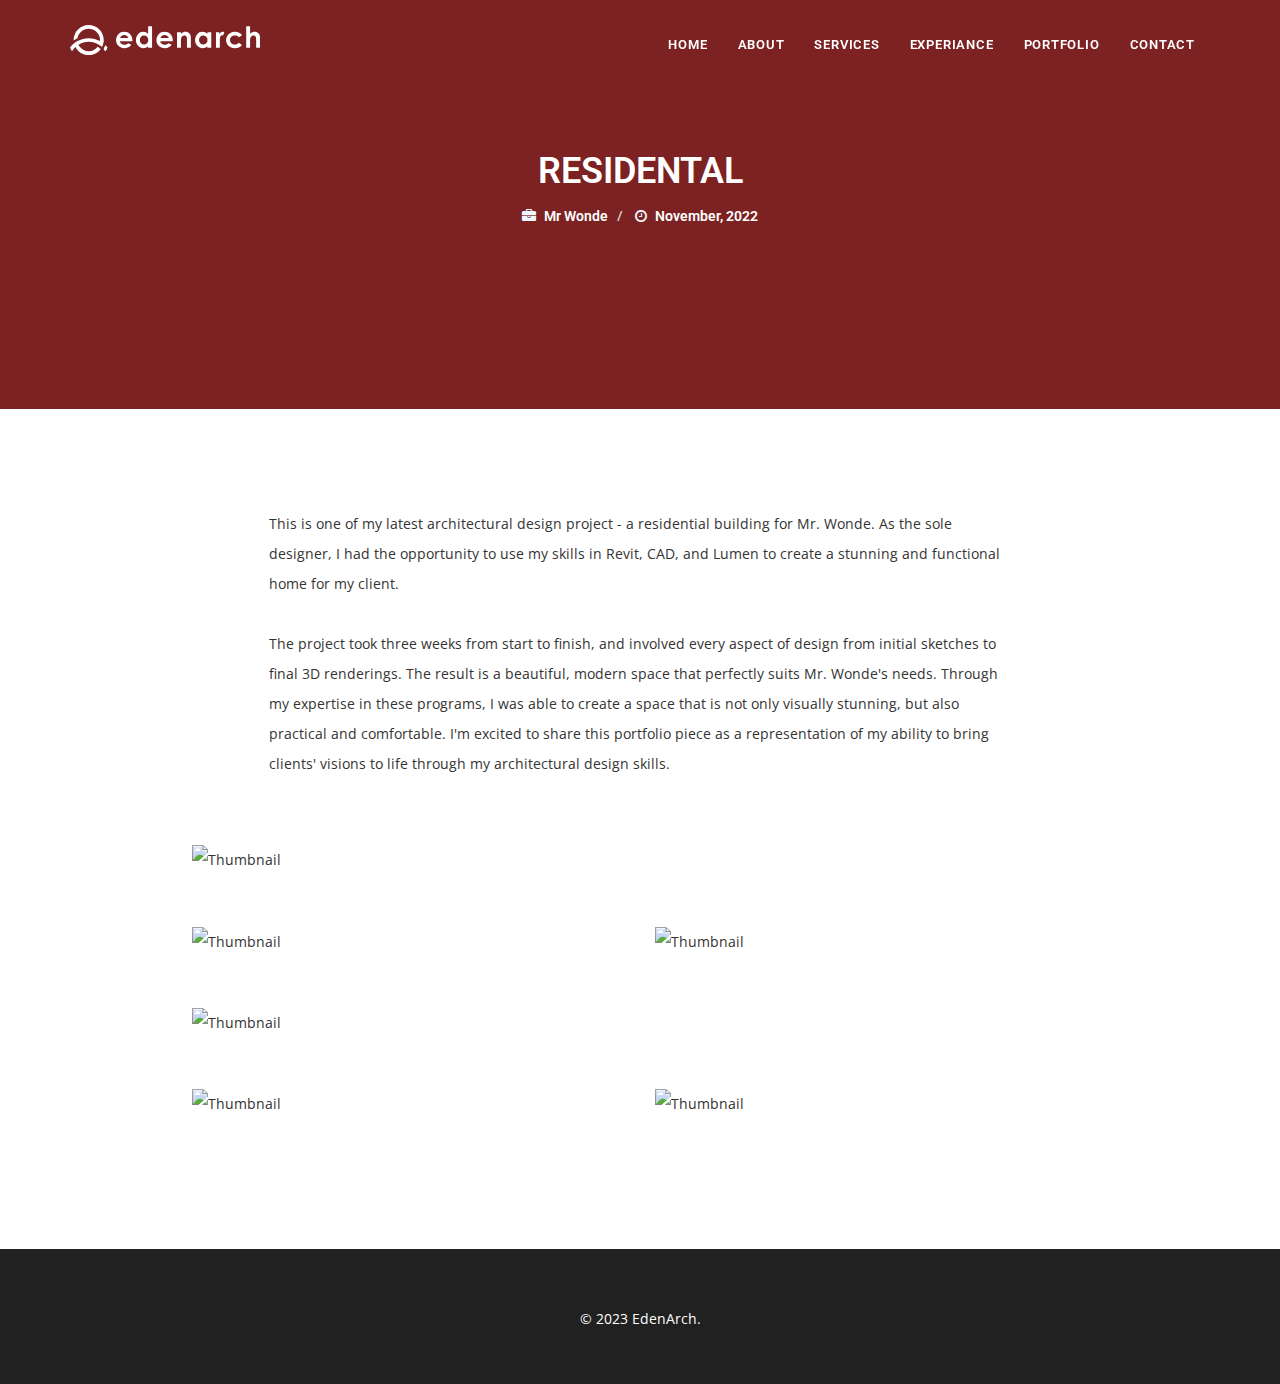
==== residental_split.html @ 00f36323 "update" ====
<!DOCTYPE html>
<html lang="en">

<head>
    <!-- ========== Meta Tags ========== -->
    <meta charset="utf-8">
    <meta http-equiv="X-UA-Compatible" content="IE=edge">
    <meta name="viewport" content="width=device-width, initial-scale=1">
    <meta name="description" content="Eden Eskinder - Professional Freelance Architect from Addis Ababa">

    <!-- ========== Page Title ========== -->
    <title>EdenArch</title>

    <!-- ========== Favicon Icon ========== -->
    <link rel="shortcut icon" href="assets/img/favicon.png" type="image/x-icon">

    <!-- ========== Start Stylesheet ========== -->
    <link href="assets/css/bootstrap.min.css" rel="stylesheet" />
    <link href="assets/css/font-awesome.min.css" rel="stylesheet" />
    <link href="assets/css/magnific-popup.css" rel="stylesheet" />
    <link href="assets/css/owl.carousel.min.css" rel="stylesheet" />
    <link href="assets/css/owl.theme.default.min.css" rel="stylesheet" />
    <link href="assets/css/animate.css" rel="stylesheet" />
    <link href="assets/css/bootsnav.css" rel="stylesheet" />
    <link href="style.css" rel="stylesheet">
    <link href="assets/css/responsive.css" rel="stylesheet" />
    <!-- ========== End Stylesheet ========== -->

    <!-- HTML5 shim and Respond.js for IE8 support of HTML5 elements and media queries -->
    <!-- WARNING: Respond.js doesn't work if you view the page via file:// -->
    <!--[if lt IE 9]>
      <script src="assets/js/html5/html5shiv.min.js"></script>
      <script src="assets/js/html5/respond.min.js"></script>
    <![endif]-->

    <!-- ========== Google Fonts ========== -->
    <link href="https://fonts.googleapis.com/css?family=Open+Sans" rel="stylesheet">
    <link href="https://fonts.googleapis.com/css?family=Roboto:400,500,700,900" rel="stylesheet">

</head>

<body>

    <!-- Preloader Start -->
    <div class="se-pre-con"></div>
    <!-- Preloader Ends -->

    <!-- Header 
    ============================================= -->
    <header>

        <!-- Start Navigation -->
        <nav class="navbar navbar-default navbar-fixed white no-background bootsnav">

            <div class="container">            

                <!-- Start Header Navigation -->
                <div class="navbar-header">
                    <button type="button" class="navbar-toggle" data-toggle="collapse" data-target="#navbar-menu">
                        <i class="fa fa-bars"></i>
                    </button>
                    <a class="navbar-brand" href="index.html">
                        <img src="assets/img/logo-light.svg" class="logo logo-display" alt="Logo">
                        <img src="assets/img/logo.svg" class="logo logo-scrolled" alt="Logo">
                    </a>
                </div>
                <!-- End Header Navigation -->

                <!-- Collect the nav links, forms, and other content for toggling -->
                <div class="collapse navbar-collapse" id="navbar-menu">
                    <ul class="nav navbar-nav navbar-right" data-in="fadeInDown" data-out="fadeOutUp">
                        <li>
                            <a class="smooth-menu" href="index.html#home">Home</a>
                        </li>
                        <li>
                            <a class="smooth-menu" href="index.html#about">About</a>
                        </li>
                        <li>
                            <a class="smooth-menu" href="index.html#services">services</a>
                        </li>
                        <li>
                            <a class="smooth-menu" href="index.html#experiance">experiance</a>
                        </li>
                        <li>
                            <a class="smooth-menu" href="index.html#portfolio">portfolio</a>
                        </li>
                        <li>
                            <a class="smooth-menu" href="index.html#contact">contact</a>
                        </li>
                    </ul>
                </div><!-- /.navbar-collapse -->
            </div>   

        </nav>
        <!-- End Navigation -->

    </header>
    <!-- End Header -->

    <!-- Start Banner 
    ============================================= -->
    <div id="home" class="breadcrumb-area bg-fixed shadow dark text-light" style="background-color: #fa4444;">
        <div class="container">
            <div class="row">
                <div class="col-md-12">
                    <h1>Residental</h1>
                    <div class="meta">
                        <ul class="breadcrumb text-light">
                            <li>
                                <i class="fa fa-briefcase " style="color: aliceblue; margin-right: 8px;"></i><a> Mr Wonde</a>
                            </li>
                            <li>
                                <i class="fa fa-clock-o " style="color: aliceblue; margin-right: 8px;"></i><a> November, 2022 </a>
                            </li>

                        </ul>
                   
                    </div>
                </div>
            </div>
        </div>
    </div>
    <!-- End Banner -->

    <!-- Start About 
    ============================================= -->
    <div id="blog" class="blog-area pull  default-padding">
        <div class="container-pull">
            <div class="row">

                <div class="blog-items">
                    <div class="col-md-1 item-box">
 
                    </div>     
    
                    <div class="col-md-10 item-box">
                        <div class="item">
                            <p>
                                This is one of my latest architectural design project - a residential building for Mr. Wonde. As the sole designer, I had the opportunity to use my skills in Revit, CAD, and Lumen to create a stunning and functional home for my client.<br><br>

The project took three weeks from start to finish, and involved every aspect of design from initial sketches to final 3D renderings. The result is a beautiful, modern space that perfectly suits Mr. Wonde's needs. Through my expertise in these programs, I was able to create a space that is not only visually stunning, but also practical and comfortable. I'm excited to share this portfolio piece as a representation of my ability to bring clients' visions to life through my architectural design skills.
                            </p>
                        </div>
                    </div>
                    <div class="col-md-1 item-box">

                    </div>
                    <div class="col-md-12 item-box">
                        <div class="item">
                            <div class="thumb">

                                    <img alt="Thumbnail" src="assets\portfolio\Resident\11.jpg">

                            </div>
                        </div>
                    </div>
                    <div class="col-md-6 item-box">
                        <div class="item">
                            <div class="thumb">
                                
                                    <img alt="Thumbnail" src="assets\portfolio\Resident\21.jpg">
                                
                            </div>

                        </div>
                    </div>
                    <div class="col-md-6 item-box">
                        <div class="item">
                            <div class="thumb">
                                
                                    <img alt="Thumbnail" src="assets\portfolio\Resident\13.jpg">
                                
                            </div>
                        </div>
                    </div>
                    <div class="col-md-12 item-box">
                        <div class="item">
                            <div class="thumb">
                                
                                    <img alt="Thumbnail" src="assets\portfolio\Resident\14.jpg">
                                
                            </div>
                        </div>
                    </div>
                    <div class="col-md-6 item-box">
                        <div class="item">
                            <div class="thumb">
                                
                                    <img alt="Thumbnail" src="assets\portfolio\Resident\18.jpg">
                                
                            </div>

                        </div>
                    </div>

                    <div class="col-md-6 item-box">
                        <div class="item">
                            <div class="thumb">
                                
                                    <img alt="Thumbnail" src="assets\portfolio\Resident\17.jpg">
                                
                            </div>
                        </div>
                    </div>
                </div>
            </div>
        </div>
    </div>
    <!-- End About -->


    <!-- Start Footer
    ============================================= -->
    <footer class="text-center">
        <div class="container">
            <div class="row">
                <div class="col-md-12 copyright-text">
                    <p>&copy; 2023 EdenArch.</p>
                </div>
            </div>
        </div>
    </footer>
    <!-- End Footer -->

    <!-- jQuery Frameworks
    ============================================= -->
    <script src="assets/js/jquery-1.12.4.min.js"></script>
    <script src="assets/js/bootstrap.min.js"></script>
    <script src="assets/js/equal-height.min.js"></script>
    <script src="assets/js/jaliswall.js"></script>
    <script src="assets/js/jquery.appear.js"></script>
    <script src="assets/js/jquery.easing.min.js"></script>
    <script src="assets/js/jquery.magnific-popup.min.js"></script>
    <script src="assets/js/modernizr.custom.13711.js"></script>
    <script src="assets/js/owl.carousel.min.js"></script>
    <script src="assets/js/particles.min.js"></script>
    <script src="assets/js/wow.min.js"></script>
    <script src="assets/js/YTPlayer.min.js"></script>
    <script src="assets/js/isotope.pkgd.min.js"></script>
    <script src="assets/js/count-to.js"></script>
    <script src="assets/js/typed.js"></script>
    <script src="assets/js/bootsnav.js"></script>
    <script src="assets/js/main.js"></script>

</body>
</html>
---- assets/css/bootsnav.css ----
/* * Navbar Main Css * v1.0 */
 nav.bootsnav .dropdown.megamenu-fw {
     position: static 
}
 nav.bootsnav .container {
     position: relative 
}
 nav.bootsnav .megamenu-fw .dropdown-menu {
     left: auto 
}
 nav.bootsnav .megamenu-content {
     padding: 15px;
     width: 100% !important 
}
 nav.bootsnav .megamenu-content .title {
     color: #6f6f6f;
     font-weight: 600;
     margin-top: 0;
     text-transform: uppercase;
}
 nav.bootsnav .dropdown.megamenu-fw .dropdown-menu {
     left: 0;
     right: 0 
}
/* Navbar Default */
 nav.navbar .navbar-brand {
     height: auto !important;
}
 .navbar-default.navbar.navbar-sidebar.bg-dark .social-share {
     padding: 0 30px;
}
 nav.bootsnav.navbar-sidebar.bg-dark ul.nav li.dropdown ul.dropdown-menu li a, nav.bootsnav.navbar-sidebar.bg-dark ul.nav li.dropdown a, nav.bootsnav.navbar-sidebar.bg-dark ul.nav li.dropdown h6 {
     color: #cccccc ;
}
 .attr-nav ul.cart-list li.total a {
     background: #0088cc;
    /* Old browsers */
     background: -moz-linear-gradient(top, #0088cc 0%, #00eaea 100%);
    /* FF3.6-15 */
     background: -webkit-linear-gradient(top, #0088cc 0%,#00eaea 100%);
    /* Chrome10-25,Safari5.1-6 */
     background: linear-gradient(to bottom, #0088cc 0%,#00eaea 100%);
    /* W3C, IE10+, FF16+, Chrome26+, Opera12+, Safari7+ */
     border-radius: 50px;
     -webkit-border-radius: 50px;
     -moz-border-radius: 50px;
     -ms-border-radius: 50px;
     color: #ffffff !important;
     display: inline-block;
     font-family: "Work Sans",sans-serif;
     font-weight: 600 !important;
     padding: 12px 15px;
}
 nav.navbar.bootsnav {
     background-color: #fff;
     border-radius: 0;
     border: none;
     box-shadow: 0 8px 25px 0 rgba(0, 0, 0, 0.04);
     -moz-box-shadow: 0 8px 25px 0 rgba(0, 0, 0, 0.04);
     -webkit-box-shadow: 0 8px 25px 0 rgba(0, 0, 0, 0.04);
     -o-box-shadow: 0 8px 25px 0 rgba(0, 0, 0, 0.04);
     margin: 0;
}
 nav.bg-dark.navbar.bootsnav {
     background-color: #060c17;
     border: medium none !important;
     margin: 0;
}
 nav.navbar.bootsnav ul.nav > li > a {
     color: #6f6f6f;
     background-color: transparent !important;
     text-transform: uppercase;
}
 nav.navbar.bootsnav.bg-dark ul.nav > li > a {
     color: #ffffff;
}
 nav.navbar.bootsnav ul.nav li.megamenu-fw > a:hover, nav.navbar.bootsnav ul.nav li.megamenu-fw > a:focus, nav.navbar.bootsnav ul.nav li.active > a:hover, nav.navbar.bootsnav ul.nav li.active > a:focus, nav.navbar.bootsnav ul.nav li.active > a {
     background-color: transparent 
}
 nav.navbar.bootsnav .navbar-toggle {
     background-color: transparent !important;
     border: none;
     padding: 0;
     font-size: 18px;
     position: relative;
     top: 5px 
}
 nav.navbar.bootsnav ul.nav .dropdown-menu .dropdown-menu {
     top: 0;
     left: 100% 
}
 nav.navbar.bootsnav ul.nav ul.dropdown-menu > li > a {
     white-space: normal 
}
 ul.menu-col {
     padding: 0;
     margin: 0;
     list-style: none 
}
 ul.menu-col li a {
     color: #6f6f6f 
}
 ul.menu-col li a:hover, ul.menu-col li a:focus {
     text-decoration: none 
}
 #navbar-menu {
     -webkit-animation-duration: .3s;
     animation-duration: .3s 
}
 nav.bootsnav.navbar-full {
     padding-bottom: 10px;
     padding-top: 10px 
}
 nav.bootsnav.navbar-full .navbar-header {
     display: block;
     width: 100% 
}
 nav.bootsnav.navbar-full .navbar-toggle {
     display: inline-block;
     margin-right: 0;
     position: relative;
     top: 20px;
     font-size: 24px;
     -webkit-transition: all 1s ease-in-out;
     -moz-transition: all 1s ease-in-out;
     -o-transition: all 1s ease-in-out;
     -ms-transition: all 1s ease-in-out;
     transition: all 1s ease-in-out 
}
 nav.bootsnav.navbar-full .navbar-collapse {
     position: fixed;
     width: 100%;
     height: 100% !important;
     top: 0;
     left: 0;
     padding: 0;
     display: none !important;
     z-index: 9 
}
 nav.bootsnav.navbar-full .navbar-collapse.in {
     display: block !important 
}
 nav.bootsnav.navbar-full .navbar-collapse .nav-full {
     overflow: auto 
}
 nav.bootsnav.navbar-full .navbar-collapse .wrap-full-menu {
     display: table-cell;
     vertical-align: middle;
     background-color: #fff;
     overflow: auto 
}
 nav.bootsnav.navbar-full .navbar-collapse .nav-full::-webkit-scrollbar {
     width: 0 
}
 nav.bootsnav.navbar-full .navbar-collapse .nav-full::-moz-scrollbar {
     width: 0 
}
 nav.bootsnav.navbar-full .navbar-collapse .nav-full::-ms-scrollbar {
     width: 0 
}
 nav.bootsnav.navbar-full .navbar-collapse .nav-full::-o-scrollbar {
     width: 0 
}
 nav.bootsnav.navbar-full .navbar-collapse ul.nav {
     display: block;
     width: 100%;
     overflow: auto 
}
 nav.bootsnav.navbar-full .navbar-collapse ul.nav a:hover, nav.bootsnav.navbar-full .navbar-collapse ul.nav a:focus, nav.bootsnav.navbar-full .navbar-collapse ul.nav a {
     background-color: transparent 
}
 nav.bootsnav.navbar-full .navbar-collapse ul.nav > li {
     float: none;
     display: block;
     text-align: center 
}
 nav.bootsnav.navbar-full .navbar-collapse ul.nav > li > a {
     display: table;
     margin: auto;
     text-transform: uppercase;
     font-weight: bold;
     letter-spacing: normal;
     font-size: 14px;
     padding: 15px 15px 
}
 nav.bootsnav.navbar-full .navbar-collapse ul.nav > li > a:hover {
     letter-spacing: 7px 
}
 nav.bootsnav.navbar-full .navbar-collapse ul.nav > li.close-full-menu > a:hover {
     letter-spacing: normal 
}
 li.close-full-menu > a {
     padding-top: 0px !important;
     padding-bottom: 0px !important 
}
 li.close-full-menu > a i {
     font-size: 32px 
}
 li.close-full-menu {
     padding-top: 30px !important;
     padding-bottom: 30px !important 
}
 .attr-nav {
     float: right;
     display: inline-block;
     margin-left: 13px;
     margin-right: -15px 
}
 .attr-nav > ul {
     padding: 0;
     margin: 0 0 -17px 0;
     list-style: none;
     display: inline-block 
}
 .attr-nav > ul li.dropdown ul.dropdown-menu {
     margin-top: 0;
     border-top: 3px solid #0088cc !important;
}
 .attr-nav > ul > li {
     float: left;
     display: block 
}
 .attr-nav > ul > li > a {
     color: #333333;
     display: block;
     padding: 28px 15px;
     position: relative 
}
 .attr-nav > ul > li > a span.badge {
     height: 20px;
     line-height: 20px;
     margin-top: -15px;
     padding: 0;
     position: absolute;
     right: 5px;
     text-align: center;
     top: 43%;
     width: 20px;
     background-color: #0088cc;
}
 .attr-nav > ul > li.dropdown ul.dropdown-menu {
     -moz-border-radius: 0px;
     -webkit-border-radius: 0px;
     -o-border-radius: 0px;
     border-radius: 0px;
     -moz-box-shadow: 0px 0px 0px;
     -webkit-box-shadow: 0px 0px 0px;
     -o-box-shadow: 0px 0px 0px;
     box-shadow: 0px 0px 0px;
     border: solid 1px #e0e0e0 
}
 ul.cart-list {
     padding: 0 !important;
     width: 250px !important 
}
 ul.cart-list > li {
     position: relative;
     border-bottom: solid 1px #efefef;
     padding: 15px 15px 23px 15px !important 
}
 ul.cart-list > li > a.photo {
     padding: 0 !important;
     margin-right: 15px;
     float: left;
     display: block;
     width: 50px;
     height: 50px;
     left: 15px;
     top: 15px 
}
 ul.cart-list > li img {
     border: medium none;
     height: 50px;
     padding: 0;
     width: 50px;
}
 ul.cart-list > li > h6 {
     margin: 0 
}
 ul.cart-list > li > h6 > a.photo {
     padding: 0 !important;
     display: block 
}
 ul.cart-list > li > p {
     margin-bottom: 0 
}
 ul.cart-list > li.total {
     background-color: #f5f5f5;
     padding-bottom: 15px !important 
}
 ul.cart-list > li.total > .btn {
     display: inline-block;
     border: none !important;
     height: auto !important 
}
 ul.cart-list > li .price {
     font-family: "PT Sans",sans-serif;
     font-weight: bold 
}
 ul.cart-list > li .price:hover {
     box-shadow: inherit 
}
 ul.cart-list > li.total > span {
     padding-top: 8px 
}
 .navbar.bg-dark .top-search {
     background: #0088cc none repeat scroll 0 0;
}
 .top-search {
     background-color: #060c17;
     padding: 10px 0;
     display: none 
}
 .top-search input.form-control {
     background-color: transparent;
     border: none;
     -moz-box-shadow: 0px 0px 0px;
     -webkit-box-shadow: 0px 0px 0px;
     -o-box-shadow: 0px 0px 0px;
     box-shadow: 0px 0px 0px;
     color: #fff;
     height: 40px;
     padding: 0 15px;
     border: none !important 
}
 .top-search .input-group-addon {
     background-color: transparent;
     border: none;
     color: #fff;
     padding-left: 0;
     padding-right: 0 
}
 .top-search .input-group-addon.close-search {
     cursor: pointer 
}
 body {
     -webkit-transition: all 0.3s ease-in-out;
     -moz-transition: all 0.3s ease-in-out;
     -o-transition: all 0.3s ease-in-out;
     -ms-transition: all 0.3s ease-in-out;
     transition: all 0.3s ease-in-out 
}
 body.on-side {
     margin-left: -280px 
}
 .side {
     position: fixed;
     overflow-y: auto;
     top: 0;
     right: -280px;
     width: 280px;
     padding: 25px 30px;
     height: 100%;
     display: block;
     background-color: #222;
     -webkit-transition: all 0.3s ease-in-out;
     -moz-transition: all 0.3s ease-in-out;
     -o-transition: all 0.3s ease-in-out;
     -ms-transition: all 0.3s ease-in-out;
     transition: all 0.3s ease-in-out;
     z-index: 9 
}
 .side.on {
     right: 0 
}
 .side .close-side {
     float: right;
     color: #fff;
     position: relative;
     z-index: 2;
     font-size: 16px 
}
 .side .widget {
     position: relative;
     z-index: 1;
     margin-bottom: 25px 
}
 .side .widget .title {
     color: #fff;
     margin-bottom: 15px;
     font-weight: bold 
}
 .side .widget ul.link {
     padding: 0;
     margin: 0;
     list-style: none 
}
 .side .widget p {
     color: #9f9f9f 
}
 .side .widget ul.link li a {
     color: #0088cc;
     display: block;
     font-weight: bold;
     letter-spacing: 1px;
     padding: 5px 0;
     text-transform: uppercase 
}
 .side .widget ul.link li a:focus, .side .widget ul.link li a:hover {
     color: #fff;
     text-decoration: none 
}
 nav.navbar.bootsnav .share {
     padding: 0 30px;
     margin-bottom: 30px 
}
 nav.navbar.bootsnav .share ul {
     display: inline-block;
     padding: 0;
     margin: 0 0 -7px 0;
     list-style: none 
}
 nav.navbar.bootsnav .share ul > li {
     float: left;
     display: block;
     margin-right: 5px 
}
 nav.navbar.bootsnav .share ul > li > a {
     border-radius: 3px;
     display: inline-block;
     margin-right: 20px;
     text-align: center;
     vertical-align: middle;
}
 nav.navbar.bootsnav .share.dark ul > li > a {
     background-color: #0088cc;
     color: #ffffff 
}
 nav.navbar.bootsnav .share ul > li > a:hover {
     color: #0088cc;
}
 nav.navbar.bootsnav.navbar-fixed {
     display: block;
     position: fixed;
     width: 100%;
     z-index: 100;
     box-shadow: 0 8px 25px 0 rgba(0, 0, 0, 0.04);
     -moz-box-shadow: 0 8px 25px 0 rgba(0, 0, 0, 0.04);
     -webkit-box-shadow: 0 8px 25px 0 rgba(0, 0, 0, 0.04);
     -o-box-shadow: 0 8px 25px 0 rgba(0, 0, 0, 0.04);
     top: 0;
}
 nav.navbar.bootsnav.navbar-fixed.nav-box.no-background {
     background: #ffffff none repeat scroll 0 0;
     top: 50px;
     width: auto;
     left: auto;
}
 nav.navbar.bootsnav.navbar-fixed.nav-box.no-background ul.nav > li > a, nav.navbar.bootsnav.navbar-fixed.nav-box.no-background .attr-nav > ul > li > a {
     color: #333333;
}
 nav.navbar.bootsnav.navbar-fixed.nav-box {
     left: 0;
     top: 0;
     width: 100%;
}
 nav.navbar.bootsnav.navbar-fixed.no-background {
     display: block;
     position: fixed;
     width: 100%;
     z-index: 100;
     box-shadow: 0 0 0;
     -moz-box-shadow: 0 0 0;
     -webkit-box-shadow: 0 0 0;
     -o-box-shadow: 0 0 0 
}
 nav.navbar.bootsnav {
     z-index: 100 
}
 .wrap-sticky {
     position: relative;
     -webkit-transition: all 0.3s ease-in-out;
     -moz-transition: all 0.3s ease-in-out;
     -o-transition: all 0.3s ease-in-out;
     -ms-transition: all 0.3s ease-in-out;
     transition: all 0.3s ease-in-out 
}
 .wrap-sticky nav.navbar.bootsnav {
     position: absolute;
     width: 100%;
     left: 0;
     top: 0;
     margin: 0;
}
 .wrap-sticky nav.navbar.bootsnav.sticked {
     position: fixed;
     -webkit-transition: all 0.2s ease-in-out;
     -moz-transition: all 0.2s ease-in-out;
     -o-transition: all 0.2s ease-in-out;
     -ms-transition: all 0.2s ease-in-out;
     transition: all 0.2s ease-in-out;
     top: 0;
}
 body.on-side .wrap-sticky nav.navbar.bootsnav.sticked {
     left: -280px 
}
 @media (min-width: 1024px) and (max-width: 1400px) {
     body.wrap-nav-sidebar .wrapper .container {
         width: 100%;
         padding-left: 30px;
         padding-right: 30px 
    }
}
 @media (min-width: 1024px) {
     nav.navbar.bootsnav ul.nav .dropdown-menu .dropdown-menu {
         margin-top: -2px 
    }
     nav.navbar.bootsnav ul.nav.navbar-right .dropdown-left .dropdown-menu .dropdown-menu {
         left: -200px 
    }
     nav.navbar.bootsnav ul.nav.navbar-right .dropdown-menu {
         right: auto;
         border-top: 3px solid #0088cc;
    }
     nav.navbar.bootsnav ul.nav.navbar-left .dropdown-menu {
         border-top: 3px solid #0088cc;
    }
     nav.navbar.bootsnav ul.nav.navbar-right .dropdown-left .dropdown-menu {
         right: 0;
         left: auto 
    }
     nav.navbar.bootsnav ul.nav > li > a {
         font-size: 13px;
         font-weight: 600;
         letter-spacing: 0.06em;
         padding: 35px 15px;
         text-transform: uppercase;
    }
    nav.navbar.bootsnav ul.nav > li.active > a {
      color: #be3232;
    }
     nav.navbar.bootsnav ul.nav > li > a:hover {
         color: #be3232;
    }
     nav.op-nav.bootsnav ul.nav.navbar-nav li a {
         text-transform: uppercase 
    }
     .social-links.sl-default a {
         border: 1px solid #ffffff;
         color: #ffffff;
         display: inline-block;
         float: left;
         height: 30px;
         line-height: 30px;
         margin-bottom: 5px;
         margin-right: 5px;
         text-align: center;
         width: 30px 
    }
    /* nav.navbar.bootsnav ul.nav > li.dropdown > a.dropdown-toggle:after {
         font-family: 'FontAwesome';
         content: "\f107";
         margin-left: 5px;
         margin-top: 2px 
    }
     */
     nav.navbar.bootsnav li.dropdown ul.dropdown-menu {
         background: #fff none repeat scroll 0 0;
         border: 1px solid transparent;
         border-radius: 2px;
         box-shadow: 0 5px 50px 0 rgba(0, 0, 0, 0.15);
         padding: 0;
         width: 200px;
    }
     nav.navbar.bootsnav li.dropdown ul.dropdown-menu > li a:hover, nav.navbar.bootsnav li.dropdown ul.dropdown-menu > li a:hover {
         background-color: transparent 
    }
     nav.navbar.bootsnav li.dropdown ul.dropdown-menu > li > a {
         padding: 12px 15px;
         border-bottom: solid 1px #f5f5f5;
         color: #6f6f6f;
         font-weight: 500;
         font-size: 12px;
         text-transform: uppercase;
    }
     nav.navbar.bootsnav li.dropdown ul.dropdown-menu > li:last-child > a {
         border-bottom: none 
    }
     nav.navbar.bootsnav ul.navbar-right li.dropdown ul.dropdown-menu li a {
         border-bottom: medium none;
         color: #6f6f6f;
         display: block;
         font-size: 12px;
         margin-bottom: 0;
         padding: 12px 15px;
         text-align: left;
         text-transform: uppercase;
         width: 100%;
         font-weight: 500;
    }
     nav.navbar.bootsnav ul.navbar-right li.dropdown ul.dropdown-menu li a:hover {
         color: #0088cc;
    }
     nav.navbar.bootsnav ul.navbar-left li.dropdown ul.dropdown-menu li a:hover {
         color: #0088cc;
    }
     nav.navbar.bootsnav ul.navbar-right li.dropdown.dropdown-left ul.dropdown-menu li a {
         text-align: right 
    }
     nav.navbar.bootsnav li.dropdown ul.dropdown-menu li.dropdown > a.dropdown-toggle:before {
         font-family: 'FontAwesome';
         float: right;
         content: "\f105";
         margin-top: 0 
    }
     nav.navbar.bootsnav ul.navbar-right li.dropdown ul.dropdown-menu li.dropdown > a.dropdown-toggle:before {
         font-family: 'FontAwesome';
         float: right;
         content: "\f105";
         margin-top: 0 
    }
     nav.navbar.bootsnav ul.navbar-right li.dropdown.dropdown-left ul.dropdown-menu li.dropdown > a.dropdown-toggle:before {
         font-family: 'FontAwesome';
         float: left;
         content: "\f104";
         margin-top: 0 
    }
     nav.navbar.bootsnav li.dropdown ul.dropdown-menu ul.dropdown-menu {
         top: -1px 
    }
     nav.navbar.bootsnav ul.dropdown-menu.megamenu-content {
         padding: 0 15px !important 
    }
     nav.navbar.bootsnav ul.dropdown-menu.megamenu-content > li {
         padding: 25px 0 20px 
    }
     nav.navbar.bootsnav ul.dropdown-menu.megamenu-content.tabbed {
         padding: 0 
    }
     nav.navbar.bootsnav ul.dropdown-menu.megamenu-content.tabbed > li {
         padding: 0 
    }
     nav.navbar.bootsnav ul.dropdown-menu.megamenu-content .col-menu {
         padding: 0 30px;
         margin: 0 -0.5px;
         border-left: solid 1px #f0f0f0;
         border-right: solid 1px #f0f0f0 
    }
     nav.navbar.bootsnav ul.dropdown-menu.megamenu-content .col-menu:first-child {
         border-left: none 
    }
     nav.navbar.bootsnav ul.dropdown-menu.megamenu-content .col-menu:last-child {
         border-right: none 
    }
     nav.navbar.bootsnav ul.dropdown-menu.megamenu-content .content {
         display: none 
    }
     nav.navbar.bootsnav ul.dropdown-menu.megamenu-content .content ul.menu-col li a {
         border-bottom: medium none;
         color: #6f6f6f;
         display: block;
         font-size: 12px;
         margin-bottom: 0;
         padding: 8px 0;
         text-align: left;
         text-transform: uppercase;
         width: 100%;
         font-weight: 500;
    }
     nav.navbar.bootsnav ul.dropdown-menu.megamenu-content .content ul.menu-col li a:hover {
         padding-left: 10px;
    }
     nav.navbar.bootsnav ul.dropdown-menu.megamenu-content .content ul.menu-col li a:hover {
         color: #0088cc;
    }
     nav.navbar.bootsnav.on ul.dropdown-menu.megamenu-content .content {
         display: block !important;
         height: auto !important 
    }
     nav.navbar.bootsnav.no-background {
         background-color: transparent;
         border: none 
    }
     nav.navbar.bootsnav.navbar-transparent .attr-nav {
         padding-left: 15px;
         margin-left: 30px 
    }
     nav.navbar.bootsnav.navbar-transparent.white {
         background-color: rgba(255, 255, 255, 0.3);
         border-bottom: solid 1px #bbb 
    }
     nav.navbar.navbar-inverse.bootsnav.navbar-transparent.dark, nav.navbar.bootsnav.navbar-transparent.dark {
         background-color: rgba(0, 0, 0, 0.3);
         border-bottom: solid 1px #555 
    }
     nav.navbar.bootsnav.navbar-transparent.white .attr-nav {
         border-left: solid 1px #bbb 
    }
     nav.navbar.navbar-inverse.bootsnav.navbar-transparent.dark .attr-nav, nav.navbar.bootsnav.navbar-transparent.dark .attr-nav {
         border-left: solid 1px #555 
    }
     nav.navbar.bootsnav.no-background.white .attr-nav > ul > li > a, nav.navbar.bootsnav.navbar-transparent.white .attr-nav > ul > li > a, nav.navbar.bootsnav.navbar-transparent.white ul.nav > li > a, nav.navbar.bootsnav.no-background.white ul.nav > li > a {
         color: #fff 
    }
     nav.navbar.bootsnav.navbar-transparent.dark .attr-nav > ul > li > a, nav.navbar.bootsnav.navbar-transparent.dark ul.nav > li > a {
         color: #eee 
    }
     nav.navbar.bootsnav.navbar-fixed.navbar-transparent .logo-scrolled, nav.navbar.bootsnav.navbar-fixed.no-background .logo-scrolled {
         display: none 
    }
     nav.navbar.bootsnav.navbar-fixed.navbar-transparent .logo-display, nav.navbar.bootsnav.navbar-fixed.no-background .logo-display {
         display: block 
    }
     nav.navbar.bootsnav.navbar-fixed .logo-display {
         display: none 
    }
     nav.navbar.bootsnav.navbar-fixed .logo-scrolled {
         display: block 
    }
     .attr-nav > ul > li.dropdown ul.dropdown-menu {
         margin-top: 0;
         margin-left: 55px;
         width: 250px;
         left: -250px 
    }
     nav.navbar.bootsnav.menu-center .container {
         position: relative 
    }
     nav.navbar.bootsnav.menu-center ul.nav.navbar-center {
         float: none;
         margin: 0 auto;
         display: table;
         table-layout: fixed 
    }
     nav.navbar.bootsnav.menu-center .navbar-header, nav.navbar.bootsnav.menu-center .attr-nav {
         position: absolute 
    }
     nav.navbar.bootsnav.menu-center .attr-nav {
         right: 15px 
    }
     nav.bootsnav.navbar-brand-top .navbar-header {
         display: block;
         width: 100%;
         text-align: center 
    }
     nav.bootsnav.navbar-brand-top ul.nav > li.dropdown > ul.dropdown-menu {
         margin-top: 0px 
    }
     nav.bootsnav.navbar-brand-top ul.nav > li.dropdown.megamenu-fw > ul.dropdown-menu {
         margin-top: 0 
    }
     nav.bootsnav.navbar-brand-top .navbar-header .navbar-brand {
         display: inline-block;
         float: none;
         margin: 0 
    }
     nav.bootsnav.navbar-brand-top .navbar-collapse {
         text-align: center 
    }
     nav.bootsnav.navbar-brand-top ul.nav {
         display: inline-block;
         float: none;
         margin: 0 0 -5px 0 
    }
     nav.bootsnav.brand-center .navbar-header {
         display: block;
         width: 100%;
         position: absolute;
         text-align: center;
         top: 0;
         left: 0 
    }
     nav.bootsnav.brand-center .navbar-brand {
         display: inline-block;
         float: none 
    }
     nav.bootsnav.brand-center.center-side .navbar-brand {
         display: inline-block;
         float: none;
         padding: 15px 0 
    }
     nav.bootsnav.brand-center .navbar-collapse {
         text-align: center;
         display: inline-block;
         padding-left: 0;
         padding-right: 0 
    }
     nav.bootsnav.brand-center ul.nav > li.dropdown > ul.dropdown-menu {
         margin-top: 0px 
    }
     nav.bootsnav.brand-center ul.nav > li.dropdown.megamenu-fw > ul.dropdown-menu {
         margin-top: 0 
    }
     nav.bootsnav.brand-center .navbar-collapse .col-half {
         width: 50%;
         float: left;
         display: block 
    }
     nav.bootsnav.brand-center .navbar-collapse .col-half.left {
         text-align: right;
         padding-right: 100px 
    }
     nav.bootsnav.brand-center .navbar-collapse .col-half.right {
         text-align: left;
         padding-left: 100px 
    }
     nav.bootsnav.brand-center ul.nav {
         float: none !important;
         margin-bottom: -5px !important;
         display: inline-block !important 
    }
     nav.bootsnav.brand-center ul.nav.navbar-right {
         margin: 0 
    }
     nav.bootsnav.brand-center.center-side .navbar-collapse .col-half.left {
         text-align: left;
         padding-right: 100px 
    }
     nav.bootsnav.brand-center.center-side .navbar-collapse .col-half.right {
         text-align: right;
         padding-left: 100px 
    }
     body.wrap-nav-sidebar .wrapper {
         padding-left: 260px;
         overflow-x: hidden 
    }
     nav.bootsnav.navbar-sidebar {
         position: fixed;
         width: 260px;
         overflow: hidden;
         left: 0;
         padding: 0 0 0 0 !important;
         background: #fff;
         -moz-box-shadow: 1px 0px 1px 0px #eee;
         -webkit-box-shadow: 1px 0px 1px 0px #eee;
         -o-box-shadow: 1px 0px 1px 0px #eee;
         box-shadow: 1px 0px 1px 0px #eee 
    }
     nav.bootsnav.navbar-sidebar.bg-dark {
         background: #fff none repeat scroll 0 0;
         -moz-box-shadow: 1px 0 6px 0 #040914;
         -webkit-box-shadow: 1px 0 6px 0 #040914;
         -o-box-shadow: 1px 0 6px 0 #040914;
         box-shadow: 1px 0 6px 0 #040914;
         left: 0;
         overflow: hidden;
         padding: 0 !important;
         position: fixed;
         width: 260px;
    }
     nav.bootsnav.navbar-sidebar.bg-dark {
         background-color: #060c17;
    }
     nav.bootsnav.navbar-sidebar .scroller {
         width: 280px;
         overflow-y: auto;
         overflow-x: hidden 
    }
     nav.bootsnav.navbar-sidebar .container-fluid, nav.bootsnav.navbar-sidebar .container {
         padding: 0 !important 
    }
     nav.bootsnav.navbar-sidebar .navbar-header {
         float: none;
         display: block;
         width: 260px;
         padding: 10px 15px;
         margin: 10px 0 0 0 !important 
    }
     nav.bootsnav.navbar-sidebar .navbar-collapse {
         padding: 0 !important;
         width: 260px 
    }
     nav.bootsnav.navbar-sidebar ul.nav {
         float: none;
         display: block;
         width: 100%;
         padding: 0 15px !important;
         margin: 0 0 30px 0 
    }
     nav.bootsnav.navbar-sidebar ul.nav li {
         float: none !important 
    }
     nav.bootsnav.navbar-sidebar ul.nav > li {
         border-bottom: 1px solid #eeeeee;
    }
     nav.bootsnav.navbar-sidebar.bg-dark ul.nav > li {
         border-bottom: 1px solid #0f1a20;
    }
     nav.bootsnav.navbar-sidebar ul.nav > li > a {
         padding: 10px 15px;
    }
     nav.bootsnav.navbar-sidebar.bg-dark ul.nav > li > a {
         color: #ffffff;
    }
     nav.bootsnav.navbar-sidebar ul.nav > li > a:hover {
         color: #0088cc;
    }
     nav.bootsnav.navbar-sidebar ul.nav > li.dropdown > a:after {
         float: right 
    }
     nav.bootsnav.navbar-sidebar ul.nav li.dropdown ul.dropdown-menu {
         left: 100%;
         top: 0;
         position: relative !important;
         left: 0 !important;
         width: 100% !important;
         height: auto !important;
         background-color: transparent;
         border: none !important;
         padding: 0;
         -moz-box-shadow: 0px 0px 0px;
         -webkit-box-shadow: 0px 0px 0px;
         -o-box-shadow: 0px 0px 0px;
         box-shadow: 0px 0px 0px 
    }
     nav.bootsnav.navbar-sidebar ul.nav .megamenu-content .col-menu {
         border: none !important 
    }
     nav.bootsnav.navbar-sidebar ul.nav > li.dropdown > ul.dropdown-menu {
         margin-bottom: 15px 
    }
     nav.bootsnav.navbar-sidebar ul.nav li.dropdown ul.dropdown-menu {
         padding-left: 15px;
         float: none;
         margin-bottom: 0 
    }
     nav.bootsnav.navbar-sidebar ul.nav li.dropdown ul.dropdown-menu li a {
         padding: 10px 15px;
         color: #333333;
         border: none 
    }
     nav.bootsnav.navbar-sidebar ul.nav li.dropdown ul.dropdown-menu ul.dropdown-menu {
         padding-left: 15px;
         margin-top: 0 
    }
     nav.bootsnav.navbar-sidebar ul.nav li.dropdown ul.dropdown-menu li.dropdown > a:before {
         font-family: 'FontAwesome';
         content: "\f105";
         float: right 
    }
     nav.bootsnav.navbar-sidebar ul.nav li.dropdown.on ul.dropdown-menu li.dropdown.on > a:before {
         content: "\f107" 
    }
     nav.bootsnav.navbar-sidebar ul.dropdown-menu.megamenu-content > li {
         padding: 0 !important 
    }
     nav.bootsnav.navbar-sidebar .dropdown .megamenu-content .col-menu {
         display: block;
         float: none !important;
         padding: 0;
         margin: 0;
         width: 100% 
    }
     nav.bootsnav.navbar-sidebar .dropdown .megamenu-content .col-menu .title {
         padding: 7px 0;
         text-transform: none;
         font-weight: 400;
         letter-spacing: 0px;
         margin-bottom: 0;
         cursor: pointer;
         color: #6f6f6f;
         text-transform: uppercase;
    }
     nav.bootsnav.navbar-sidebar .dropdown .megamenu-content .col-menu .title:before {
         font-family: 'FontAwesome';
         content: "\f105";
         float: right 
    }
     nav.bootsnav.navbar-sidebar .dropdown .megamenu-content .col-menu.on .title:before {
         content: "\f107" 
    }
     nav.bootsnav.navbar-sidebar .dropdown .megamenu-content .col-menu {
         border: none 
    }
     nav.bootsnav.navbar-sidebar .dropdown .megamenu-content .col-menu .content {
         padding: 0 0 0 15px 
    }
     nav.bootsnav.navbar-sidebar .dropdown .megamenu-content .col-menu ul.menu-col li a {
         padding: 3px 0 !important 
    }
}
 @media (max-width: 992px) {
     nav.navbar.bootsnav .navbar-brand {
         display: inline-block;
         float: none !important;
         margin: 0 !important 
    }
     nav.navbar.bootsnav .navbar-header {
         float: none;
         display: block;
         text-align: center;
         padding-left: 30px;
         padding-right: 30px 
    }
     nav.navbar.bootsnav .navbar-toggle {
         display: inline-block;
         float: left;
         margin-right: -200px;
         margin-top: 15px 
    }
     
     nav.navbar.shadow.navbar-inverse.bootsnav.navbar-transparent.dark, nav.navbar.shadow.bootsnav.navbar-transparent.dark {
         background-color: #ffffff !important;
         border-bottom: medium none navy;
    }
     .navbar-default.bootsnav.navbar-sidebar.bg-dark .social-share {
         padding: 20px 0;
    }
     .attr-nav > ul li.dropdown ul.dropdown-menu {
         margin-top: -1px !important;
    }
     nav.navbar.bootsnav.no-background.wt-bar {
         background-color: #ffffff;
         margin: 0;
         position: relative;
         top: 0 !important;
    }
     .topbar-area.com.bg-transparent {
         border-bottom: 1px solid #e7e7e7 !important;
         position: relative !important;
    }
     .topbar-area.com.bg-transparent.text-light a {
         color: #333333 !important;
    }
     nav.bg-dark.navbar.bootsnav .navbar-toggle {
         color: #ffffff 
    }
     nav.bg-dark.navbar.bootsnav ul.nav > li > a {
         background-color: transparent;
         color: #333333 !important 
    }
     nav.navbar.bootsnav ul.nav li.dropdown > ul.dropdown-menu {
         box-shadow: inherit !important 
    }
     nav.navbar.bootsnav ul.nav li.dropdown > ul.dropdown-menu li > a {
         border-bottom: 1px solid #e7e7e7 !important 
    }
     nav.navbar.bootsnav ul.nav li.dropdown > ul.dropdown-menu li:hover > a {
         background-color: transparent !important;
         color: #0088cc !important 
    }
     nav.bg-dark.navbar.bootsnav ul.nav li.dropdown > ul.dropdown-menu li a {
         background: transparent none repeat scroll 0 0 !important;
         border-bottom: 1px solid #e7e7e7;
         color: #333333 !important 
    }
     nav.bg-dark.navbar.bootsnav ul.nav li.dropdown > ul.dropdown-menu li a:hover {
         color: #5cb85c !important 
    }
     nav.navbar.bootsnav .navbar-collapse.collapse.in {
         background: #ffffff none repeat scroll 0 0;
         display: block;
         margin-bottom: 30px 
    }
     nav.bg-dark.navbar.bootsnav .dropdown .megamenu-content .col-menu .title {
         border-bottom: 1px solid #e0e0e0;
         font-size: 14px 
    }
     nav.navbar.bootsnav .navbar-collapse {
         border: none;
         margin-bottom: 0 
    }
     nav.navbar.bootsnav.no-full .navbar-collapse {
         max-height: 350px;
         overflow-y: auto !important 
    }
     nav.navbar.bootsnav .navbar-collapse.collapse {
         display: none !important 
    }
     nav.navbar.bootsnav .navbar-collapse.collapse.in {
         display: block !important 
    }
     nav.navbar.bootsnav .navbar-nav {
         float: none !important;
         padding-left: 30px;
         padding-right: 30px;
         margin: 0px -15px 
    }
     nav.navbar.bootsnav .navbar-nav > li {
         float: none 
    }
     nav.navbar.bootsnav li.dropdown a.dropdown-toggle:before {
         font-family: 'FontAwesome';
         content: "\f105";
         float: right;
         font-size: 16px;
         margin-left: 10px 
    }
     nav.navbar.bootsnav li.dropdown.on > a.dropdown-toggle:before {
         content: "\f107" 
    }
     nav.navbar.bootsnav .navbar-nav > li > a {
         display: block;
         width: 100%;
         border-bottom: solid 1px #e0e0e0;
         padding: 10px 0;
         border-top: solid 1px #e0e0e0;
         margin-bottom: -1px 
    }
     nav.navbar.bootsnav .navbar-nav > li:first-child > a {
         border-top: none 
    }
     nav.navbar.bootsnav ul.navbar-nav.navbar-left > li:last-child > ul.dropdown-menu {
         border-bottom: solid 1px #e0e0e0 
    }
     nav.navbar.bootsnav ul.nav li.dropdown li a.dropdown-toggle {
         float: none !important;
         position: relative;
         display: block;
         width: 100% 
    }
     nav.navbar.bootsnav ul.nav li.dropdown ul.dropdown-menu {
         width: 100%;
         position: relative !important;
         background-color: transparent;
         float: none;
         border: none;
         padding: 0 0 0 15px !important;
         margin: 0 0 -1px 0 !important;
         -moz-box-shadow: 0px 0px 0px;
         -webkit-box-shadow: 0px 0px 0px;
         -o-box-shadow: 0px 0px 0px;
         box-shadow: 0px 0px 0px;
         -moz-border-radius: 0px 0px 0px;
         -webkit-border-radius: 0px 0px 0px;
         -o-border-radius: 0px 0px 0px;
         border-radius: 0px 0px 0px 
    }
     nav.navbar.bootsnav ul.nav li.dropdown ul.dropdown-menu > li > a {
         display: block;
         width: 100%;
         border-bottom: solid 1px #e0e0e0;
         padding: 10px;
         color: #6f6f6f 
    }
     nav.navbar.bootsnav ul.nav ul.dropdown-menu li a:hover, nav.navbar.bootsnav ul.nav ul.dropdown-menu li a:focus {
         background-color: transparent 
    }
     nav.navbar.bootsnav ul.nav ul.dropdown-menu ul.dropdown-menu {
         float: none !important;
         left: 0;
         padding: 0 0 0 15px;
         position: relative;
         background: transparent;
         width: 100% 
    }
     nav.navbar.bootsnav ul.nav ul.dropdown-menu li.dropdown.on > ul.dropdown-menu {
         display: inline-block;
         margin-top: -10px 
    }
     nav.navbar.bootsnav li.dropdown ul.dropdown-menu li.dropdown > a.dropdown-toggle:after {
         display: none 
    }
     nav.navbar.bootsnav .dropdown .megamenu-content .col-menu .title {
         padding: 10px 15px 10px 0;
         line-height: 24px;
         text-transform: none;
         font-weight: 400;
         letter-spacing: 0px;
         margin-bottom: 0;
         cursor: pointer;
         border-bottom: solid 1px #e0e0e0;
         color: #6f6f6f;
         font-size: 14px 
    }
     nav.navbar.bootsnav .dropdown .megamenu-content .col-menu ul > li > a {
         display: block;
         width: 100%;
         border-bottom: solid 1px #e0e0e0;
         padding: 8px 0 
    }
     nav.navbar.bootsnav .dropdown .megamenu-content .col-menu .title:before {
         font-family: 'FontAwesome';
         content: "\f105";
         float: right;
         font-size: 16px;
         margin-left: 10px;
         position: relative;
         right: -15px 
    }
     nav.navbar.bootsnav .dropdown .megamenu-content .col-menu:last-child .title {
         border-bottom: none 
    }
     nav.navbar.bootsnav .dropdown .megamenu-content .col-menu.on:last-child .title {
         border-bottom: solid 1px #e0e0e0 
    }
     nav.navbar.bootsnav .dropdown .megamenu-content .col-menu:last-child ul.menu-col li:last-child a {
         border-bottom: none 
    }
     nav.navbar.bootsnav .dropdown .megamenu-content .col-menu.on .title:before {
         content: "\f107" 
    }
     nav.navbar.bootsnav .dropdown .megamenu-content .col-menu .content {
         padding: 0 0 0 15px 
    }
     nav.bootsnav.brand-center .navbar-collapse {
         display: block 
    }
     nav.bootsnav.brand-center ul.nav {
         margin-bottom: 0px !important 
    }
     nav.bootsnav.brand-center .navbar-collapse .col-half {
         width: 100%;
         float: none;
         display: block 
    }
     nav.bootsnav.brand-center .navbar-collapse .col-half.left {
         margin-bottom: 0 
    }
     nav.bootsnav .megamenu-content {
         padding: 0 
    }
     nav.bootsnav .megamenu-content .col-menu {
         padding-bottom: 0 
    }
     nav.bootsnav .megamenu-content .title {
         cursor: pointer;
         display: block;
         padding: 10px 15px;
         margin-bottom: 0;
         font-weight: normal 
    }
     nav.bootsnav .megamenu-content .content {
         display: none 
    }
     .attr-nav {
         position: absolute;
         right: 60px 
    }
     .attr-nav > ul {
         padding: 0;
         margin: 0 -15px -7px 0 
    }
     .attr-nav > ul > li > a {
         padding: 16px 15px 15px 
    }
     .attr-nav > ul > li.dropdown > a.dropdown-toggle:before {
         display: none 
    }
     .attr-nav > ul > li.dropdown ul.dropdown-menu {
         margin-top: 2px;
         margin-left: 55px;
         width: 250px;
         left: -250px;
         border-top: solid 1px 
    }
     .top-search .container {
         padding: 0 45px 
    }
     nav.bootsnav.navbar-full ul.nav {
         margin-left: 0 
    }
     nav.bootsnav.navbar-full ul.nav > li > a {
         border: none 
    }
     nav.bootsnav.navbar-full .navbar-brand {
         float: left !important;
         padding-left: 0 
    }
     nav.bootsnav.navbar-full .navbar-toggle {
         display: inline-block;
         float: right;
         margin-right: 0;
         margin-top: 10px ;
         top: 0;
    }
     nav.bootsnav.navbar-full .navbar-header {
         padding-left: 15px;
         padding-right: 15px 
    }
     nav.navbar.bootsnav.navbar-sidebar .share {
         padding: 30px 15px;
         margin-bottom: 0 
    }
     nav.navbar.bootsnav .megamenu-content.tabbed {
         padding-left: 0 !important 
    }
     nav.navbar.bootsnav .tabbed > li {
         padding: 25px 0;
         margin-left: -15px !important 
    }
     body > .wrapper {
         -webkit-transition: all 0.3s ease-in-out;
         -moz-transition: all 0.3s ease-in-out;
         -o-transition: all 0.3s ease-in-out;
         -ms-transition: all 0.3s ease-in-out;
         transition: all 0.3s ease-in-out 
    }
     body.side-right > .wrapper {
         margin-left: 280px;
         margin-right: -280px !important 
    }
     nav.navbar.bootsnav.navbar-mobile .navbar-collapse {
         position: fixed;
         overflow-y: auto !important;
         overflow-x: hidden !important;
         display: block;
         background: #fff;
         z-index: 99;
         width: 280px;
         height: 100% !important;
         left: -280px;
         top: 0;
         padding: 0;
         -webkit-transition: all 0.3s ease-in-out;
         -moz-transition: all 0.3s ease-in-out;
         -o-transition: all 0.3s ease-in-out;
         -ms-transition: all 0.3s ease-in-out;
         transition: all 0.3s ease-in-out 
    }
     nav.navbar.bootsnav.navbar-mobile .navbar-collapse.in {
         left: 0 
    }
     nav.navbar.bootsnav.navbar-mobile ul.nav {
         width: 293px;
         padding-right: 0;
         padding-left: 15px 
    }
     nav.navbar.bootsnav.navbar-mobile ul.nav > li > a {
         padding: 15px 15px 
    }
     nav.navbar.bootsnav.navbar-mobile ul.nav ul.dropdown-menu > li > a {
         padding-right: 15px !important;
         padding-top: 15px !important;
         padding-bottom: 15px !important 
    }
     nav.navbar.bootsnav.navbar-mobile ul.nav ul.dropdown-menu .col-menu .title {
         padding-right: 30px !important;
         padding-top: 13px !important;
         padding-bottom: 13px !important 
    }
     nav.navbar.bootsnav.navbar-mobile ul.nav ul.dropdown-menu .col-menu ul.menu-col li a {
         padding-top: 13px !important;
         padding-bottom: 13px !important 
    }
     nav.navbar.bootsnav.navbar-mobile .navbar-collapse [class*=' col-'] {
         width: 100% 
    }
     nav.navbar.bootsnav.navbar-fixed .logo-scrolled {
         display: block !important 
    }
     nav.navbar.bootsnav.navbar-fixed .logo-display {
         display: none !important 
    }
     nav.navbar.bootsnav.navbar-mobile .tab-menu, nav.navbar.bootsnav.navbar-mobile .tab-content {
         width: 100%;
         display: block 
    }
}
 @media (max-width: 767px) {
     nav.navbar.bootsnav .navbar-header {
         padding-left: 15px;
         padding-right: 15px 
    }
     nav.navbar.bootsnav .navbar-nav {
         padding-left: 15px;
         padding-right: 15px 
    }
     .attr-nav {
         right: 30px 
    }
     .attr-nav > ul {
         margin-right: -10px 
    }
     .attr-nav > ul > li > a {
         padding: 16px 10px 15px;
         padding-left: 0 !important 
    }
     .attr-nav > ul > li.dropdown ul.dropdown-menu {
         left: -275px 
    }
     .top-search .container {
         padding: 0 15px 
    }
     nav.bootsnav.navbar-full .navbar-collapse {
         left: 15px 
    }
     nav.bootsnav.navbar-full .navbar-header {
         padding-right: 0 
    }
     nav.bootsnav.navbar-full .navbar-toggle {
         margin-right: -15px 
    }
     nav.bootsnav.navbar-full ul.nav > li > a {
         font-size: 18px !important;
         line-height: 14px !important;
         padding: 10px 10px !important 
    }
     nav.navbar.bootsnav.navbar-sidebar .share {
         padding: 30px 15px !important 
    }
     nav.navbar.bootsnav.navbar-sidebar .share {
         padding: 30px 0 !important;
         margin-bottom: 0 
    }
     nav.navbar.bootsnav.navbar-mobile.navbar-sidebar .share {
         padding: 30px 15px !important;
         margin-bottom: 0 
    }
     body.side-right > .wrapper {
         margin-left: 280px;
         margin-right: -280px !important 
    }
     nav.navbar.bootsnav.navbar-mobile .navbar-collapse {
         margin-left: 0 
    }
     nav.navbar.bootsnav.navbar-mobile ul.nav {
         margin-left: -15px 
    }
     nav.navbar.bootsnav.navbar-mobile ul.nav {
         border-top: solid 1px #fff 
    }
     li.close-full-menu {
         padding-top: 15px !important;
         padding-bottom: 15px !important 
    }
}
 @media (min-width: 480px) and (max-width: 640px) {
     nav.bootsnav.navbar-full ul.nav {
         padding-top: 30px;
         padding-bottom: 30px 
    }
}
 .navbar-brand>img {
     display: initial ;
     height: 30px;
     margin-top: 10px;
}
 .attr-nav > ul > li > a {
     padding: 32px 15px 
}
 nav.navbar.bootsnav.bg-dark .attr-nav > ul > li > a {
     color: #ffffff;
}
 ul.cart-list > li.total > .btn {
     color: #fff !important;
     padding: 8px 15px !important 
}
 @media (min-width: 1024px) {
     nav.navbar ul.nav > li > a {
         padding: 30px 15px;
         font-weight: 300 
    }
     nav.navbar .navbar-brand {
         margin-top: 0 
    }
     nav.navbar .navbar-brand {
         margin-top: 0 
    }
     nav.navbar li.dropdown ul.dropdown-menu {
         border-top: solid 5px 
    }
     nav.navbar-center .navbar-brand {
         margin: 0 !important 
    }
     nav.navbar-brand-top .navbar-brand {
         margin: 10px !important 
    }
     nav.navbar-full .navbar-brand {
         position: relative;
    }
     nav.navbar-sidebar ul.nav, nav.navbar-sidebar .navbar-brand {
         margin-bottom: 50px 
    }
     nav.navbar-sidebar ul.nav > li > a {
         padding: 10px 15px;
         font-weight: bold 
    }
     nav.navbar.bootsnav.navbar-transparent.white {
         background-color: rgba(255, 255, 255, 0.3);
         border-bottom: solid 1px #bbb 
    }
     nav.navbar.navbar-inverse.bootsnav.navbar-transparent.dark, nav.navbar.bootsnav.navbar-transparent.dark {
         background-color: rgba(0, 0, 0, 0.3);
         border: none;
         box-shadow: 0 -1px 0 0 rgba(255, 255, 255, 0.1) inset;
    }
     nav.navbar.bootsnav.navbar-transparent.white .attr-nav {
         border-left: solid 1px #bbb ;
         min-height: 90px;
    }
     nav.navbar.navbar-inverse.bootsnav.navbar-transparent.dark .attr-nav, nav.navbar.bootsnav.navbar-transparent.dark .attr-nav {
         border-left: solid 1px rgba(255, 255, 255, 0.1);
         min-height: 90px;
    }
     nav.navbar.bootsnav.no-background.white .attr-nav > ul > li > a, nav.navbar.bootsnav.navbar-transparent.white .attr-nav > ul > li > a, nav.navbar.bootsnav.navbar-transparent.white ul.nav > li > a, nav.navbar.bootsnav.no-background.white ul.nav > li > a {
         color: #fff 
    }
     nav.navbar.bootsnav.navbar-transparent.dark .attr-nav > ul > li > a, nav.navbar.bootsnav.navbar-transparent.dark ul.nav > li > a {
         color: #eee 
    }
}
 @media (max-width: 992px) {
     nav.navbar .navbar-brand {
         margin-top: 0;
         position: relative;
    }
     nav.navbar.navbar-sticky .navbar-brand {
         top: 0;
    }
     nav.navbar.navbar-sidebar .navbar-brand {
         top: 0;
    }
     nav.navbar .navbar-brand img.logo {
         height: 30px 
    }
     .attr-nav > ul > li > a {
         padding: 20px 15px 15px
    }
     nav.navbar.navbar-mobile ul.nav > li > a {
         padding: 15px 15px 
    }
     nav.navbar.navbar-mobile ul.nav ul.dropdown-menu > li > a {
         padding-right: 15px !important;
         padding-top: 15px !important;
         padding-bottom: 15px !important 
    }
     nav.navbar.navbar-mobile ul.nav ul.dropdown-menu .col-menu .title {
         padding-right: 30px !important;
         padding-top: 13px !important;
         padding-bottom: 13px !important 
    }
     nav.navbar.navbar-mobile ul.nav ul.dropdown-menu .col-menu ul.menu-col li a {
         padding-top: 13px !important;
         padding-bottom: 13px !important 
    }
     nav.navbar-full .navbar-brand {
         top: 0;
         padding-top: 10px 
    }
}
 nav.navbar.navbar-inverse {
     background-color: #222;
     border-bottom: solid 1px #303030 
}
 nav.navbar.navbar-inverse ul.cart-list > li.total > .btn {
     border-bottom: solid 1px #222 !important 
}
 nav.navbar.navbar-inverse ul.cart-list > li.total .pull-right {
     color: #fff 
}
 nav.navbar.navbar-inverse.megamenu ul.dropdown-menu.megamenu-content .content ul.menu-col li a, nav.navbar.navbar-inverse ul.nav > li > a {
     color: #eee 
}
 nav.navbar.navbar-inverse ul.nav > li.dropdown > a {
     background-color: #222 
}
 nav.navbar.navbar-inverse li.dropdown ul.dropdown-menu > li > a {
     color: #999 
}
 nav.navbar.navbar-inverse ul.nav .dropdown-menu h1, nav.navbar.navbar-inverse ul.nav .dropdown-menu h2, nav.navbar.navbar-inverse ul.nav .dropdown-menu h3, nav.navbar.navbar-inverse ul.nav .dropdown-menu h4, nav.navbar.navbar-inverse ul.nav .dropdown-menu h5, nav.navbar.navbar-inverse ul.nav .dropdown-menu h6 {
     color: #fff 
}
 nav.navbar.navbar-inverse .form-control {
     background-color: #333;
     border-color: #303030;
     color: #fff 
}
 nav.navbar.navbar-inverse .attr-nav > ul > li > a {
     color: #eee 
}
 nav.navbar.navbar-inverse .attr-nav > ul > li.dropdown ul.dropdown-menu {
     background-color: #222;
     border-left: solid 1px #303030;
     border-bottom: solid 1px #303030;
     border-right: solid 1px #303030 
}
 nav.navbar.navbar-inverse ul.cart-list > li {
     border-bottom: solid 1px #303030;
     color: #eee 
}
 nav.navbar.navbar-inverse ul.cart-list > li img {
     border: solid 1px #303030 
}
 nav.navbar.navbar-inverse ul.cart-list > li.total {
     background-color: #333 
}
 nav.navbar.navbar-inverse .share ul > li > a {
     background-color: #555 
}
 nav.navbar.navbar-inverse .dropdown-tabs .tab-menu {
     border-right: solid 1px #303030 
}
 nav.navbar.navbar-inverse .dropdown-tabs .tab-menu > ul > li > a {
     border-bottom: solid 1px #303030 
}
 nav.navbar.navbar-inverse .dropdown-tabs .tab-content {
     border-left: solid 1px #303030 
}
 nav.navbar.navbar-inverse .dropdown-tabs .tab-menu > ul > li > a:hover, nav.navbar.navbar-inverse .dropdown-tabs .tab-menu > ul > li > a:focus, nav.navbar.navbar-inverse .dropdown-tabs .tab-menu > ul > li.active > a {
     background-color: #333 !important 
}
 nav.navbar-inverse.navbar-full ul.nav > li > a {
     border: none 
}
 nav.navbar-inverse.navbar-full .navbar-collapse .wrap-full-menu {
     background-color: #222 
}
 nav.navbar-inverse.navbar-full .navbar-toggle {
     background-color: #222 !important;
     color: #6f6f6f 
}
 @media (min-width: 1024px) {
     nav.navbar.navbar-inverse ul.nav .dropdown-menu {
         background-color: #222 !important;
         border-left: solid 1px #303030 !important;
         border-bottom: solid 1px #303030 !important;
         border-right: solid 1px #303030 !important 
    }
     nav.navbar.navbar-inverse li.dropdown ul.dropdown-menu > li > a {
         border-bottom: solid 1px #303030 
    }
     nav.navbar.navbar-inverse ul.dropdown-menu.megamenu-content .col-menu {
         border-left: solid 1px #303030;
         border-right: solid 1px #303030 
    }
     nav.navbar.navbar-inverse.navbar-transparent.dark {
         background-color: rgba(0, 0, 0, 0.3);
         border-bottom: solid 1px #999 
    }
     nav.navbar.navbar-inverse.navbar-transparent.dark .attr-nav {
         border-left: solid 1px #999 
    }
     nav.navbar.navbar-inverse.no-background.white .attr-nav > ul > li > a, nav.navbar.navbar-inverse.navbar-transparent.dark .attr-nav > ul > li > a, nav.navbar.navbar-inverse.navbar-transparent.dark ul.nav > li > a, nav.navbar.navbar-inverse.no-background.white ul.nav > li > a {
         color: #fff 
    }
     nav.navbar.navbar-inverse.no-background.dark .attr-nav > ul > li > a, nav.navbar.navbar-inverse.no-background.dark .attr-nav > ul > li > a, nav.navbar.navbar-inverse.no-background.dark ul.nav > li > a, nav.navbar.navbar-inverse.no-background.dark ul.nav > li > a {
         color: #3f3f3f 
    }
}
 @media (max-width: 992px) {
     nav.navbar.navbar-inverse .navbar-toggle {
         color: #eee;
         background-color: #222 !important 
    }
     nav.navbar.navbar-inverse .navbar-nav > li > a {
         border-top: solid 1px #303030;
         border-bottom: solid 1px #303030 
    }
     nav.navbar.navbar-inverse ul.nav li.dropdown ul.dropdown-menu > li > a {
         color: #999;
         border-bottom: solid 1px #303030 
    }
     nav.navbar.navbar-inverse .dropdown .megamenu-content .col-menu .title {
         border-bottom: solid 1px #303030;
         color: #eee 
    }
     nav.navbar.navbar-inverse .dropdown .megamenu-content .col-menu ul > li > a {
         border-bottom: solid 1px #303030;
         color: #999 !important 
    }
     nav.navbar.navbar-inverse .dropdown .megamenu-content .col-menu.on:last-child .title {
         border-bottom: solid 1px #303030 
    }
     nav.navbar.navbar-inverse .dropdown-tabs .tab-menu > ul {
         border-top: solid 1px #303030 
    }
     nav.navbar.navbar-inverse.navbar-mobile .navbar-collapse {
         background-color: #222 
    }
}
 @media (max-width: 767px) {
     nav.navbar.navbar-inverse.navbar-mobile ul.nav {
         border-top: solid 1px #222 
    }
}
 @media (min-width: 1024px) {
     .bootsnav.navbar-full.no-background .navbar-toggle {
         color: #fff 
    }
}
 nav.bootsnav.navbar-full .navbar-toggle i {
     font-size: 18px;
     color: #9a9a9a;
     font-weight: bold;
     transition: .3s ease 
}
 .navbar-toggle-txt {
     font-size: 13px;
     position: relative;
     top: -3px;
     font-weight: bold;
     color: #9a9a9a;
     transition: .3s ease 
}
 nav.bootsnav.navbar-full .navbar-toggle:hover i, nav.bootsnav.navbar-full .navbar-toggle:hover span {
     color: #222;
     transition: .3s ease 
}
 .top-search .input-group .form-control::-webkit-input-placeholder {
    /* Chrome/Opera/Safari */
     color: #ffffff;
     opacity: 1;
}
 .top-search .input-group .form-control::-moz-placeholder {
    /* Firefox 19+ */
     color: #ffffff;
     opacity: 1;
}
 .top-search .input-group .form-control::-ms-input-placeholder {
    /* IE 10+ */
     color: #ffffff;
     opacity: 1;
}
 .top-search .input-group .form-control::-moz-placeholder {
    /* Firefox 18- */
     color: #ffffff;
     opacity: 1;
}
@media only screen and (max-width: 767px) {

nav.navbar.bootsnav.navbar-fixed.nav-box.no-background {
  left: 0;
  top: 0;
  width: 100%;
}

}
body.wrap-nav-sidebar{
  height: auto !important;
}
---- style.css ----
/* ----------------------------------


Template Name: Essay - Personal Portfolio Template
Author: validtheme
Version: 1.0

-------------------------------------

Table of contents
        
    01. Google font
    02. Reset
    03. Typography
    04. Background color
    05. Custom
    06. Button
    07. Border
    08. Aside style
    09. Video
    10. Background image
    11. Icon
    12. Magnific popup
    13. Header
    14. Page title
    15. Swiper carousel
    16. Slider and parallax typography
    17. Portfolio
    18. Elements
    19. Blog
    20. Footer
    21. Home page
    22. Others

*/


/*
** General Styles for HTML tags
*/

 * {
     padding: 0;
     margin: 0;
}
 html {
     width: 100%;
     height: 100%;
     position: relative;
     overflow: visible;
}
 body {
     font-family: 'Open Sans', sans-serif;
     font-size: 14px;
     font-weight: 400;
     line-height: 30px;
     overflow-x: hidden;
     background-color: #ffffff;
}
 html, body, .wrapper {
     height: 100%;
}
 h1, h2, h3, h4, h5, h6 {
     color: #333333;
     font-weight: normal;
     line-height: 1.2;
     font-family: 'Roboto', sans-serif;
     letter-spacing: 0;
     margin: 0;
}
 h1 {
     margin-bottom: 20px;
}
 h2,h3,h4 {
     margin-bottom: 15px;
}
 h5,h5 {
     margin-bottom: 10px;
}
 img {
     border: none;
     outline: none;
     max-width: 100%;
}
 label {
     display: inline-block;
     font-weight: normal;
     margin-bottom: 5px;
     max-width: 100%;
}
 a, .btn {
     transition: all 0.35s ease-in-out;
     -webkit-transition: all 0.35s ease-in-out;
     -moz-transition: all 0.35s ease-in-out;
     -ms-transition: all 0.35s ease-in-out;
     -o-transition: all 0.35s ease-in-out;
}
 a img, iframe {
     border: none;
}
 p {
     color: #333333;
     line-height: 30px;
     margin: 0 0 15px;
     text-transform: none;
     font-weight: 400;
}
 hr {
     margin-top: 0;
     margin-bottom: 0;
     border: 0;
     border-top: 1px solid #eee;
}
 pre {
     display: block;
     margin: 0 0 30px;
     padding: 9.5px;
     word-wrap: break-word;
     word-break: break-all;
     color: #333;
     border: 1px solid #ededed;
     border-radius: inherit;
     background-color: #f9f9f9;
     font-size: 13px;
     line-height: 1.42857143;
}
 input:focus, 
 textarea:focus, 
 select:focus {
     outline: none;
     box-shadow: inherit;
}
 ul {
     margin: 0;
     list-style-type: none;
}
 a, 
 a:active, a:focus, a:hover {
     outline: none;
     text-decoration: none;
     color: #333333;
}
 a:hover {
     color: #333333;
}
 a {
     transition: all 0.35s ease-in-out;
     -webkit-transition: all 0.35s ease-in-out;
     -moz-transition: all 0.35s ease-in-out;
     -ms-transition: all 0.35s ease-in-out;
     -o-transition: all 0.35s ease-in-out;
     text-decoration: none;
     font-family: 'Roboto', sans-serif;
}
 b, strong {
     font-weight: 900;
}
 .btn.active, 
 .btn:active {
     background-image: inherit !important;
}
 .btn.focus, 
 .btn:active:focus, 
 .btn:active:hover, 
 .btn:focus, 
 .btn:hover {
     outline: 0;
}
 .btn.active, 
 .btn:active {
     outline: 0;
     -webkit-box-shadow: inherit;
     box-shadow: inherit;
}
 input {
     border: 1px solid #e7e7e7;
     border-radius: inherit;
     box-shadow: inherit;
     min-height: 50px;
}
/* Default CSS */
 .container-half {
     margin: 0 auto;
     width: 60%;
     padding: 0 15px;
}
 .bg-cover {
     background-position: center center;
     background-size: cover;
}
 .bg-fixed {
     background-attachment: fixed;
     background-position: center top;
     background-size: cover;
}
 .bg-gray {
     background-color: #f3f6f8;
}
 .bg-light {
     background-color: #f7f7f7;
}
 .text-light h1, 
 .text-light h2, 
 .text-light h3, 
 .text-light h4, 
 .text-light h5, 
 .text-light h6, 
 .text-light p, 
 .text-light a {
     color: #ffffff;
}
 .shadow {
     position: relative;
     z-index: 1;
}
 .shadow.dark::after {
     background: #000000 none repeat scroll 0 0;
     content: "";
     height: 100%;
     left: 0;
     opacity: 0.5;
     position: absolute;
     top: 0;
     width: 100%;
     z-index: -1;
}
 .default-padding {
     padding-top: 100px;
     padding-bottom: 80px;
}
/* Welcome Banner */
 html, 
 body, 
 .wrapper, 
 .welcome-banner {
     height: 100%;
}
 .welcome-banner div {
     height: 100%;
}
 .welcome-banner div.item-cell, 
 .welcome-banner div.item-cell div {
     height: auto;
}
 .welcome-banner .item-table {
     display: table;
     width: 100%;
}
 .welcome-banner .item-cell {
     display: table-cell;
     vertical-align: middle;
     width: 100%;
}
 .welcome-content h1 {
     font-size: 80px;
     margin-bottom: 10px;
}
 .welcome-banner .arrow-down {
     bottom: 0;
     left: 50%;
     position: absolute;
     text-align: center;
}
 .welcome-banner .arrow-down a {
     border: 2px solid #ffffff;
     -webkit-border-radius: 30px;
     -moz-border-radius: 30px;
     border-radius: 30px;
     bottom: 50px;
     display: inline-block;
     font-size: 34px;
     height: 45px;
     line-height: 0;
     overflow: hidden;
     position: absolute;
     width: 25px;
}
 .welcome-banner .arrow-down a span {
     background: #ffffff none repeat scroll 0 0;
     -webkit-border-radius: 5px;
     -moz-border-radius: 5px;
     border-radius: 5px;
    ;
     height: 5px;
     width: 5px;
}
 .welcome-banner .arrow-down span.dot {
     animation-duration: 2s;
     animation-iteration-count: infinite;
     animation-name: arrow-down;
     animation-timing-function: linear;
     display: inline-block;
     transform-style: preserve-3d;
}
 @keyframes arrow-down {
     0% {
         opacity: 0;
         transform: translate3d(0px, 0px, 0px);
    }
     10% {
         opacity: 1;
         transform: translate3d(0px, 5px, 0px);
    }
     100% {
         opacity: 0;
         transform: translate3d(0px, 30px, 0px);
    }
}
 #particles-js {
     position: absolute;
     left: 0;
     top: 0;
     height: 100%;
     width: 100%;
}


/* ============================================================== 
    # About 
=================================================================== */

 .about-area .about-text h2 {
     font-size: 35px;
     font-weight: 500;
     text-transform: capitalize;
}
.about-area .about-text {
  padding-left: 30px;
}
.about-area .about-text h4 {
  margin-bottom: 30px;
}
.about-area .about-text .socials {
  margin-top: 30px;
}
 .about-area ul li {
     display: inline-block;
}
 .about-area ul li a {
     display: inline-block;
     font-size: 20px;
     height: 40px;
     width: 50px;
}
 .about-area .button a {
     background: #333333 none repeat scroll 0 0;
     -webkit-border-radius: 5px;
     -moz-border-radius: 5px;
     border-radius: 5px;
     color: #ffffff;
     display: inline-block;
     margin-bottom: 10px;
     margin-right: 10px;
     padding: 8px 25px;
     border: 1px solid #333333;
}
 .about-area .button a:hover, 
 .about-area .button a.active {
     border: 1px solid #fa4444;
     background: #fa4444;
}
 .about-area .button {
     margin-top: 20px;
}
 .about-area .thumb img {
     -webkit-border-radius: 5px;
     -moz-border-radius: 5px;
     border-radius: 5px;
}


/* ============================================================== 
    # Services 
=================================================================== */

 .services-area.default-padding {
     padding-bottom: 70px;
}
 .services-items .item {
     background: #ffffff none repeat scroll 0 0;
     -moz-box-shadow: 0 16px 40px #ededed;
     -webkit-box-shadow: 0 16px 40px #ededed;
     -o-box-shadow: 0 16px 40px #ededed;
     box-shadow: 0 16px 40px #ededed;
     padding: 67px 40px 64px;
     -webkit-transition: all 0.35s ease-in-out;
     -moz-transition: all 0.35s ease-in-out;
     -ms-transition: all 0.35s ease-in-out;
     -o-transition: all 0.35s ease-in-out;
     transition: all 0.35s ease-in-out;
     -webkit-border-radius: 5px;
     -moz-border-radius: 5px;
     border-radius: 5px;
}
.services-items .item:hover {
    transform: translateY(-10px);
}
 .services-items .item h4 {
     margin-bottom: 20px;
}
 .services-area .item p {
     margin: 0;
}
 .services-items .equal-height {
     margin-bottom: 30px;
}
 .services-items .item i {
     font-size: 35px;
     color: #fa4444;
     margin-bottom: 20px;
}

 .services-items .equal-height {
     margin-bottom: 30px;
}
 .title h2 {
     font-size: 35px;
     font-weight: 500;
     text-transform: capitalize;
}
 .title {
     margin-bottom: 30px;
}


/* ============================================================== 
    # Experiance 
=================================================================== */

 .timeline {
     position: relative;
}
 .timeline::before {
     background: #ccd1d9 none repeat scroll 0 0;
     bottom: 0;
     content: "";
     left: calc(33% + 15px);
     position: absolute;
     top: 0;
     width: 2px;
}
 .timeline:after {
     content: "";
     display: table;
     clear: both;
}
 .entry {
     clear: both;
     text-align: left;
     position: relative;
}
 .entry .title {
     margin-bottom: .5em;
     float: left;
     width: 33%;
     padding-right: 30px;
     text-align: right;
     position: relative;
}
 .entry .title::before {
     background: #ffffff none repeat scroll 0 0;
     border: 5px solid #fa4444;
     -webkit-border-radius: 100%;
     -moz-border-radius: 100%;
     border-radius: 100%;
     content: "";
     height: 20px;
     position: absolute;
     right: -26px;
     top: 0;
     width: 20px;
     z-index: 1;
}
 .contact-area button {
     font-weight: 500;
     text-transform: uppercase;
}
 .entry .content {
     margin: 0 0 3em;
     float: right;
     width: 66%;
     padding-left: 30px;
}
 .entry .content ul li:before {
     content: "–";
     margin-right: .5em;
}
 .timeline .entry .title h1, 
 .timeline .entry .title h2, 
 .timeline .entry .title h3, 
 .timeline .entry .title h4, 
 .timeline .entry .title h5, 
 .timeline .entry .title h6 {
     margin: 0;
     line-height: inherit;
}

/* ============================================================== 
    # Fun Factor 
=================================================================== */

 .fun-fact i {
     color: #fa4444;
     font-size: 35px;
}
 .fun-fact .timer {
     color: #ffffff;
     font-size: 35px;
     margin-top: 30px;
}
 .fun-fact span.medium {
     color: #ffffff;
     display: block;
     font-size: 18px;
     margin-top: 10px;
}


/* ============================================================== 
    # Portfolio 
=================================================================== */

 .portfolio-area.default-padding {
     padding-bottom: 70px;
}
 .mix-item-menu.line-border {
     margin-bottom: 20px;
}
 .item-mixitup-nav li {
     display: inline-block;
     padding: 0 10px;
}
 .item-mixitup-nav li a {
     color: #212331;
     display: inline-block;
     font-weight: 600;
     position: relative;
     text-transform: uppercase;
     z-index: 1;
     overflow: hidden;
}
 .item-mixitup-nav li a::after {
     background: black none repeat scroll 0 0;
     content: "";
     height: 1px;
     left: -100%;
     position: absolute;
     top: 50%;
     width: 100%;
     z-index: -1;
     -webkit-transition: all 0.35s ease-in-out;
     -moz-transition: all 0.35s ease-in-out;
     -ms-transition: all 0.35s ease-in-out;
     -o-transition: all 0.35s ease-in-out;
     transition: all 0.35s ease-in-out;
}
 .item-mixitup-nav li a.current:after, 
 .item-mixitup-nav li a:hover:after {
     left: 0;
}
 .item-inner {
     color: #fff;
     position: relative;
     overflow: hidden;
     width: 100%;
     text-align: center;
}
 .item-inner * {
     -webkit-box-sizing: border-box;
     box-sizing: border-box;
}
 .item-inner img {
     opacity: 1;
     width: 100%;
     -webkit-transition: opacity 0.35s;
     transition: opacity 0.35s;
}
 .item-inner .overlay {
     position: absolute;
     bottom: 0;
     left: 0;
     padding: 3em 3em;
     width: 100%;
     height: 100%;
}
 .item-inner .overlay::before {
     position: absolute;
     top: 50%;
     right: 30px;
     bottom: 50%;
     left: 30px;
     border-top: 1px solid rgba(255, 255, 255, 0.8);
     border-bottom: 1px solid rgba(255, 255, 255, 0.8);
     content: '';
     opacity: 0;
     background-color: #ffffff;
     -webkit-transition: all 0.4s;
     transition: all 0.4s;
     -webkit-transition-delay: 0.6s;
     transition-delay: 0.6s;
}
 .item-inner .view-list,
 .item-inner p,
 .item-inner a {
     margin: 0 0 5px;
     opacity: 0;
     -webkit-transition: opacity 0.35s, -webkit-transform 0.35s;
     transition: opacity 0.35s,
     -webkit-transform 0.35s,
     -moz-transform 0.35s,
     -o-transform 0.35s,transform 0.35s;
}
 .item-inner .view-list,.item-inner a {
     word-spacing: -0.15em;
     font-weight: 300;
     text-transform: uppercase;
     -webkit-transform: translate3d(0%, 50%, 0);
     transform: translate3d(0%, 50%, 0);
     -webkit-transition-delay: 0.3s;
     transition-delay: 0.3s;
}
 .item-inner:hover .overlay .view-list,
 .item-inner:hover .overlay a {
     opacity: 1;
     -webkit-transform: translate3d(0%, 0%, 0);
     transform: translate3d(0%, 0%, 0);
     -webkit-transition-delay: 0.3s;
     transition-delay: 0.3s;
}
 .item-inner:hover .overlay::before {
     background: #ffffff;
     border: none;
     top: 30px;
     bottom: 30px;
     opacity: 1;
     -webkit-transition-delay: 0s;
     transition-delay: 0s;
     opacity: .9;
}
 .item-inner .view-list {
     font-weight: 300;
     margin-top: -45px;
     position: relative;
     text-transform: uppercase;
     top: 50%;
     transform: translate3d(0%, 50%, 0px);
     transition-delay: 0.3s;
     width: 100%;
     word-spacing: -0.15em;
}
 .item-inner .view-list a {
     background: #fa4444 none repeat scroll 0 0;
     -webkit-border-radius: 3px;
     -moz-border-radius: 3px;
     border-radius: 3px;
     color: #ffffff;
     display: inline-block;
     height: 40px;
     line-height: 40px;
     margin: 0 2px;
     width: 40px;
}
 .portfolio-content .pf-item {
     margin-bottom: 30px;
}


/* ============================================================== 
    # Testimonials 
=================================================================== */

 .testimonial-items .item {
     padding: 30px;
     position: relative;
     z-index: 1;
}
 .testimonial-items .item::after {
     background: #000000 none repeat scroll 0 0;
     content: "";
     height: 100%;
     left: 0;
     opacity: 00;
     position: absolute;
     top: 0;
     width: 100%;
     z-index: -1;
}
 .testimonial-items .item img {
     -webkit-border-radius: 50%;
     -moz-border-radius: 50%;
     border-radius: 50%;
     height: 60px;
     width: 60px;
}
 .testimonial-items .item p {
     margin: 20px 0;
}
 .testimonial-items .item span {
     color: #fa4444;
     font-style: italic;
}
 .testimonial-items .owl-nav {
     margin: 0;
}
 .testimonial-items .owl-nav .owl-next, 
 .testimonial-items .owl-nav .owl-prev {
     background: transparent;
     -webkit-border-radius: 50%;
     -moz-border-radius: 50%;
     border-radius: 50%;
     height: 40px;
     left: 0;
     line-height: 40px;
     margin-left: -20px;
     margin-top: -20px;
     padding: 0;
     position: absolute;
     text-align: center;
     top: 50%;
     width: 40px;
     color: #ffffff;
     -webkit-transition: all 0.35s ease-in-out;
     -moz-transition: all 0.35s ease-in-out;
     -ms-transition: all 0.35s ease-in-out;
     -o-transition: all 0.35s ease-in-out;
     transition: all 0.35s ease-in-out;
}
 .testimonial-items .owl-nav .owl-next:hover, 
 .testimonial-items .owl-nav .owl-prev:hover {
     background-color: #fa4444;
}
 .testimonial-items .owl-nav .owl-next::after, 
 .testimonial-items .owl-nav .owl-prev::after {
     background: #000000 none repeat scroll 0 0;
     -webkit-border-radius: 50%;
     -moz-border-radius: 50%;
     border-radius: 50%;
     content: "";
     height: 100%;
     left: 0;
     opacity: 0.8;
     position: absolute;
     top: 0;
     width: 100%;
     z-index: -1;
}
 .testimonial-items .owl-nav .owl-next {
     left: auto;
     right: -15px;
}
 .testimonial-items h4 {
     font-weight: 700;
     margin: 0;
     text-transform: uppercase;
}

/* ==============================================================
    # Blog 
 =================================================================== */

 .blog-area .item .meta {
     margin-top: 30px;
}
 .blog-area .item .meta li {
     color: #333333;
     display: inline-block;
     font-size: 12px;
     margin-bottom: 5px;
     margin-right: 10px;
     text-transform: uppercase;
}
 .blog-area .item .meta li i {
     margin-right: 5px;
}
 .blog-area .item {
     overflow: hidden;
     position: relative;
}
 .blog-items h4 {
     margin-bottom: 20px;
}
 .blog-items h2 {
     margin-bottom: 20px;
}
 .blog-area .item img {
     -webkit-transition:all 0.5s ease-in-out;
     -moz-transition:all 0.5s ease-in-out;
     -ms-transition:all 0.5s ease-in-out;
     -o-transition:all 0.5s ease-in-out;
     transition:all 0.5s ease-in-out;
}
 .blog-area .item:hover img {
     -webkit-transform:scale(1.2) translateY(-7.5%);
     -moz-transform: scale(1.2) translateY(-7.5%);
     -ms-transform: scale(1.2) translateY(-7.5%);
     transform: scale(1.2) translateY(-7.5%);
}
 .read-more {
     background: #333333 none repeat scroll 0 0;
     -webkit-border-radius: 5px;
     -moz-border-radius: 5px;
     border-radius: 5px;
     color: #ffffff;
     display: inline-block;
     font-size: 12px;
     padding: 3px 20px;
     text-transform: uppercase;
     margin-top: 10px;
}
 .read-more:hover {
     background: #fa4444 none repeat scroll 0 0;
     color: #ffffff;
}
 .blog-items .thumb {
     overflow: hidden;
}
 .container-pull {
     width: 70%;
     margin: 0 auto;
}
 .blog-area.pull .item-box {
     margin-bottom: 50px;
}
 .blog-area.pull .item-box:last-child {
     margin: 0;
}
 .pagination a {
     color: #333333 !important;
     display: inline-block;
     padding: 10px 20px !important;
}
 .pagination li.active a {
     color: #ffffff !important;
}
 .blog-area blockquote {
     border: medium none;
     font-size: 18px;
     padding-left: 30px;
     position: relative;
     z-index: 1;
}
 .blog-area blockquote::before {
     content: "\f10d";
     font-family: "FontAwesome";
     font-weight: 600;
     left: 0;
     position: absolute;
}
 .comments-list .commen-item .avatar {
     float: left;
     height: 80px;
     width: 80px;
}
 .comments-list .commen-item .content {
     display: table-cell;
     vertical-align: top;
}
 .comments-list .commen-item .avatar img {
     height: 60px;
     width: 60px;
}
 .comments-list .commen-item {
     margin-bottom: 30px;
}
 .comments-list .commen-item.reply {
     padding-left: 80px;
}
 .comments-area {
     margin-top: 30px;
}
 .comments-area .comments-title h3 {
     border-bottom: 1px solid #e2e2e2;
     margin-bottom: 30px;
     padding-bottom: 10px;
}
 .comments-list .commen-item .content h5 {
     font-weight: 600;
     margin-bottom: 5px;
     text-transform: uppercase;
}
 .comments-info a {
     display: inline-block;
     margin-left: 14px;
}
 .comments-info a:hover {
     color: #fa4444;
}
 .comments-info a i {
     margin-right: 5px;
}
 .comments-form input, 
 .comments-form textarea {
     border: 1px solid #e2e2e2;
     box-shadow: inherit;
}
 .comments-form textarea {
     min-height: 150px;
}
 .comments-form button {
     background: #fa4444 none repeat scroll 0 0;
     border: medium none;
     -webkit-border-radius: 5px;
     -moz-border-radius: 5px;
     border-radius: 5px;
     color: #ffffff;
     display: inline-block;
     margin-top: 20px;
     padding: 8px 25px;
     -webkit-transition: all 0.35s ease-in-out;
     -moz-transition: all 0.35s ease-in-out;
     -ms-transition: all 0.35s ease-in-out;
     -o-transition: all 0.35s ease-in-out;
     transition: all 0.35s ease-in-out;
}


/* ============================================================== 
    # Contact Form 
=================================================================== */

 .contact-form input {
     -moz-border-bottom-colors: none;
     -moz-border-left-colors: none;
     -moz-border-right-colors: none;
     -moz-border-top-colors: none;
     border-color: currentcolor currentcolor #e7e7e7;
     border-image: none;
     border-radius: inherit;
     border-style: none none solid;
     border-width: medium medium 1px;
     box-shadow: inherit;
}
 .contact-form textarea {
     -moz-border-bottom-colors: none;
     -moz-border-left-colors: none;
     -moz-border-right-colors: none;
     -moz-border-top-colors: none;
     border-color: currentcolor currentcolor #e7e7e7;
     border-image: none;
     border-radius: inherit;
     border-style: none none solid;
     border-width: medium medium 1px;
     box-shadow: inherit;
     min-height: 180px;
}
 .contact-form button {
     background: #fa4444 none repeat scroll 0 0;
     border: medium none;
     -webkit-border-radius: 5px;
     -moz-border-radius: 5px;
     border-radius: 5px;
     color: #ffffff;
     display: inline-block;
     margin-top: 20px;
     padding: 8px 25px;
     -webkit-transition: all 0.35s ease-in-out;
     -moz-transition: all 0.35s ease-in-out;
     -ms-transition: all 0.35s ease-in-out;
     -o-transition: all 0.35s ease-in-out;
     transition: all 0.35s ease-in-out;
}
 .contact-form button i {
     margin-left: 5px;
}
 .contact-form input, 
 .contact-form textarea {
     background: transparent none repeat scroll 0 0;
     color: #ffffff;
}
 .contact-form input::-webkit-input-placeholder, 
 .contact-form textarea::-webkit-input-placeholder {
    /* Chrome/Opera/Safari */
     color: #ffffff !important;
     opacity: 1;
}
 .contact-form input::-moz-placeholder, 
 .contact-form textarea::-moz-placeholder {
    /* Firefox 19+ */
     color: #ffffff !important;
     opacity: 1;
}
 .contact-form input::-ms-input-placeholder, 
 .contact-form textarea::-ms-input-placeholder {
    /* IE 10+ */
     color: #ffffff !important;
     opacity: 1;
}
 .contact-form input::-moz-placeholder, 
 .contact-form textarea::-moz-placeholder {
    /* Firefox 18- */
     color: #ffffff !important;
     opacity: 1;
}
/* contact form alert */
 .contact-form .loader {
     display: inline-block;
     margin-left: 10px;
     margin-top: 5px;
     position: absolute;
     top: 50%;
}
 .alert {
     border: 1px solid transparent;
     border-radius: 5px;
     color: red;
     font-weight: 400;
     margin-bottom: 0 !important;
     padding: 0;
     text-align: center;
}
 .alert-msg {
     background: #ffffff none repeat scroll 0 0;
     color: #685654;
     display: none;
     font-size: 12px;
     font-weight: 600;
     padding: 10px;
     text-align: left;
     margin-top: 20px;
}
 #message b {
     color: red;
}
 .alert.alert-success {
     background: transparent none repeat scroll 0 0;
}
 .alert.alert-success > h3 {
     color: green;
     margin-bottom: 5px;
}
 .alert.alert-success > p {
     color: #333333;
}
 .contact-info-area .item i {
     color: #fa4444;
     font-size: 35px;
}
 .contact-info-area .item h4 {
     margin-top: 10px;
     text-transform: capitalize;
}
 .contact-info-area .item p {
     line-height: 26px;
     margin: 0;
}

/* ============================================================== 
    # Blog 
=================================================================== */

 .breadcrumb-area {
     padding: 150px 0;
     text-align: center;
}
 .breadcrumb {
     background: transparent none repeat scroll 0 0;
     text-align: center;
}
 .breadcrumb li {
     font-weight: 600;
     text-transform: capitalize;
}
 .breadcrumb li a {
     display: inline-block;
     color: #ffffff;
}
 .breadcrumb li.active {
     color: #fa4444;
}
 .breadcrumb-area h1 {
     font-weight: 600;
     margin: 0;
     text-transform: uppercase;
}

/* ============================================================== 
    # Footer 
=================================================================== */

 footer {
     background: #212121 none repeat scroll 0 0;
}
 footer {
     padding: 50px 0;
}
 footer .footer-social li {
     display: inline-block;
}
 footer .footer-social li a {
     color: #ffffff;
     display: inline-block;
     padding: 0 15px;
     position: relative;
     z-index: 1;
}
 footer .copyright-text p {
     color: #fff;
     margin: 0;
}
 footer .copyright-text p i, footer .copyright-text p a {
     color: #fa4444;
}
 .copyright-text {
     margin-top: 5px;
}
 footer .footer-social li a::before {
     -webkit-border-radius: 50%;
     -moz-border-radius: 50%;
     border-radius: 50%;
     content: "";
     height: 4px;
     left: 0;
     margin-top: -2px;
     opacity: 1;
     position: absolute;
     top: 50%;
     width: 4px;
     z-index: 10;
}
 footer .footer-social li.twitter a::before {
     background-color: #00b6f1;
}
 footer .footer-social li.facebook a::before {
     background-color: #3b5998;
}
 footer .footer-social li.google a::before {
     background-color: #df4a32;
}
 footer .footer-social li.vimeo a::before {
     background-color: #1ab7ea;
}


/* ============================================================== 
  # Preloader 
=================================================================== */
 .no-js #loader {
     display: none;
}
 .js #loader {
     display: block;
     position: absolute;
     left: 100px;
     top: 0;
}
 .se-pre-con {
     position: fixed;
     left: 0px;
     top: 0px;
     width: 100%;
     height: 100%;
     z-index: 999999;
     background: url(assets/img/preloader.gif) center no-repeat #fff;
     text-align: center;
}
---- assets/css/responsive.css ----
/*================================ 
  #RESPONSIVE CSS 
====================================*/

/* Tablet Layout: 768px.*/
 @media only screen and (min-width: 768px) and (max-width: 991px) {
     .welcome-content {
         padding-top: 60px;
    }
     .about-area .thumb img {
         margin-bottom: 30px;
    }
     .fun-factor-area .item {
         margin-bottom: 50px;
    }
     .fun-factor-area {
         padding-bottom: 50px;
    }
     .blog-area .item-box {
         margin-bottom: 30px;
    }
     .blog-area .item-box:last-child {
         margin-bottom: 0;
    }
     .contact-info-area .item {
         margin-bottom: 50px;
    }
     .contact-info-area .item:last-child {
         margin-bottom: 0;
    }
    .breadcrumb-area {
      padding-bottom: 80px;
      padding-top: 160px;
    }
    .about-area .about-text {
      padding-left: 15px;
    }
}

/* Mobile Layout: 320px. */
 @media only screen and (max-width: 767px) {
    /* Heading */
     h1 {
         font-size: 37px;
    }
     h2 {
         font-size: 30px;
    }
     h3 {
         font-size: 28px;
    }
     h4 {
         font-size: 24px;
    }
     h5 {
         font-size: 20px;
    }
     h6 {
         font-size: 18px;
    }
     .container-pull {
         width: 100%;
         padding-left: 15px;
         padding-right: 15px;
    }
     .welcome-content {
         padding-top: 60px;
    }
     .welcome-content h1 {
         font-size: 40px;
    }
     .welcome-banner .welcome-content h2 {
         font-size: 24px;
    }
     .default-padding {
         padding: 50px 0;
    }
     .about-area .thumb img {
         margin-bottom: 30px;
    }
     .about-area .about-text h2 {
         margin-bottom: 10px;
    }
     .services-area.default-padding {
         padding-bottom: 20px;
    }
     .timeline::before {
         left: 10px;
    }
     .entry .title::before {
         left: 1px;
         right: auto;
    }
     .entry .title {
         float: none;
         padding-left: 30px;
         padding-right: 0;
         width: 100%;
         text-align: left;
    }
     .entry .content {
         padding-left: 30px;
         width: 100%;
         float: none;
    }
     .timeline {
         padding-left: 20px;
    }
     .timeline::before {
         left: 30px;
    }
     .fun-factor-area .item {
         margin-bottom: 50px;
    }
     .fun-factor-area .item:last-child {
         margin-bottom: 0;
    }
     .portfolio-area.default-padding {
         padding-bottom: 30px;
    }
     .testimonial-items {
         padding: 0 30px;
    }
     .testimonial-items .owl-nav .owl-next {
         left: auto;
         right: 7px;
    }
     .testimonial-items .owl-nav .owl-prev {
         left: 30px;
    }
     .blog-area .item-box {
         margin-bottom: 30px;
    }
     .blog-area .item-box:last-child {
         margin-bottom: 0;
    }
     .contact-info-area .item {
         margin-bottom: 50px;
    }
     .contact-info-area .item:last-child {
         margin-bottom: 0;
    }
     .comments-list .commen-item.reply {
         padding-left: 0;
    }
    .breadcrumb-area {
      padding-bottom: 80px;
      padding-top: 160px;
    }
    .about-area .about-text {
      padding-left: 15px;
    }
}
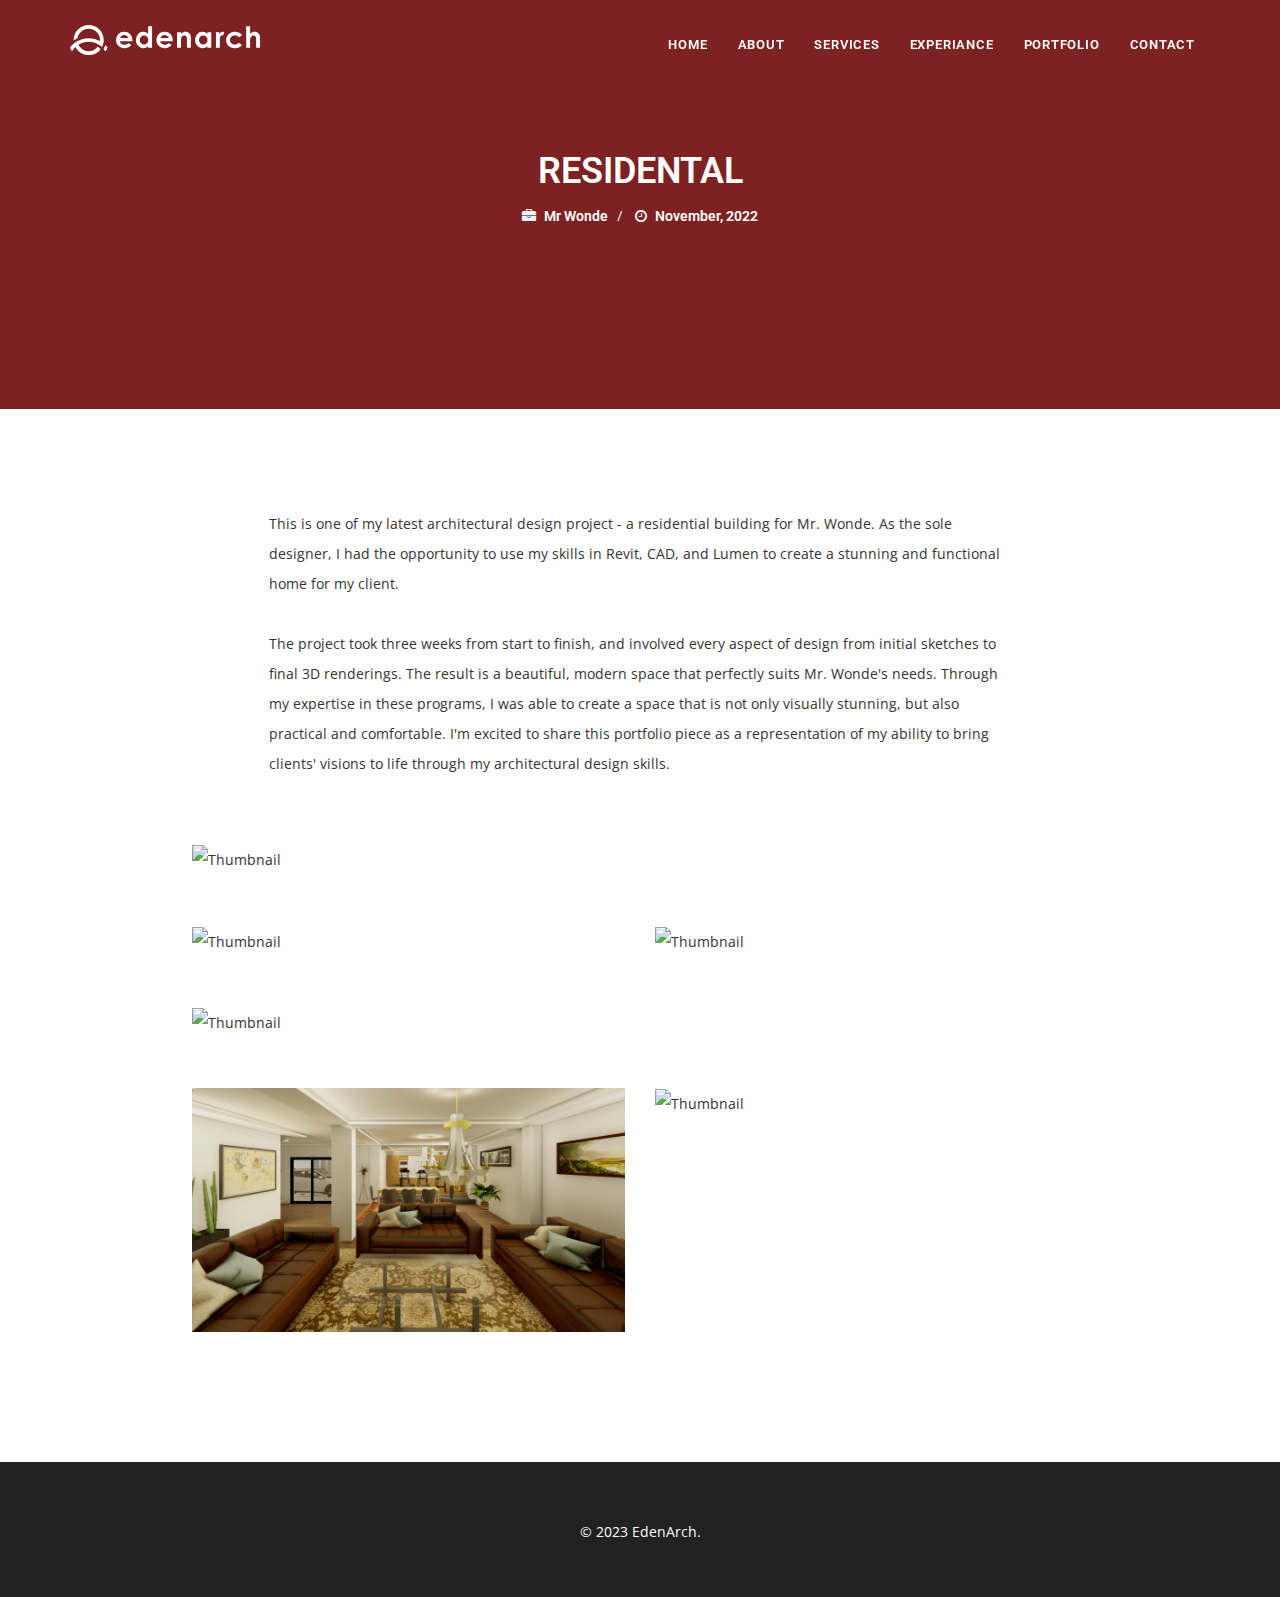
==== commit 49f6de66: "update" ====
--- a/residental_split.html
+++ b/residental_split.html
@@ -177,16 +177,16 @@
                         <div class="item">
                             <div class="thumb">
                                 
-                                    <img alt="Thumbnail" src="assets\portfolio\Resident\14.jpg">
-                                
-                            </div>
-                        </div>
-                    </div>
-                    <div class="col-md-6 item-box">
-                        <div class="item">
-                            <div class="thumb">
-                                
-                                    <img alt="Thumbnail" src="assets\portfolio\Resident\18.jpg">
+                                    <img alt="Thumbnail" src="assets\portfolio\Resident\19.jpg">
+                                
+                            </div>
+                        </div>
+                    </div>
+                    <div class="col-md-6 item-box">
+                        <div class="item">
+                            <div class="thumb">
+                                
+                                    <img alt="Thumbnail" src="assets\portfolio\Resident\25.jpg">
                                 
                             </div>
 
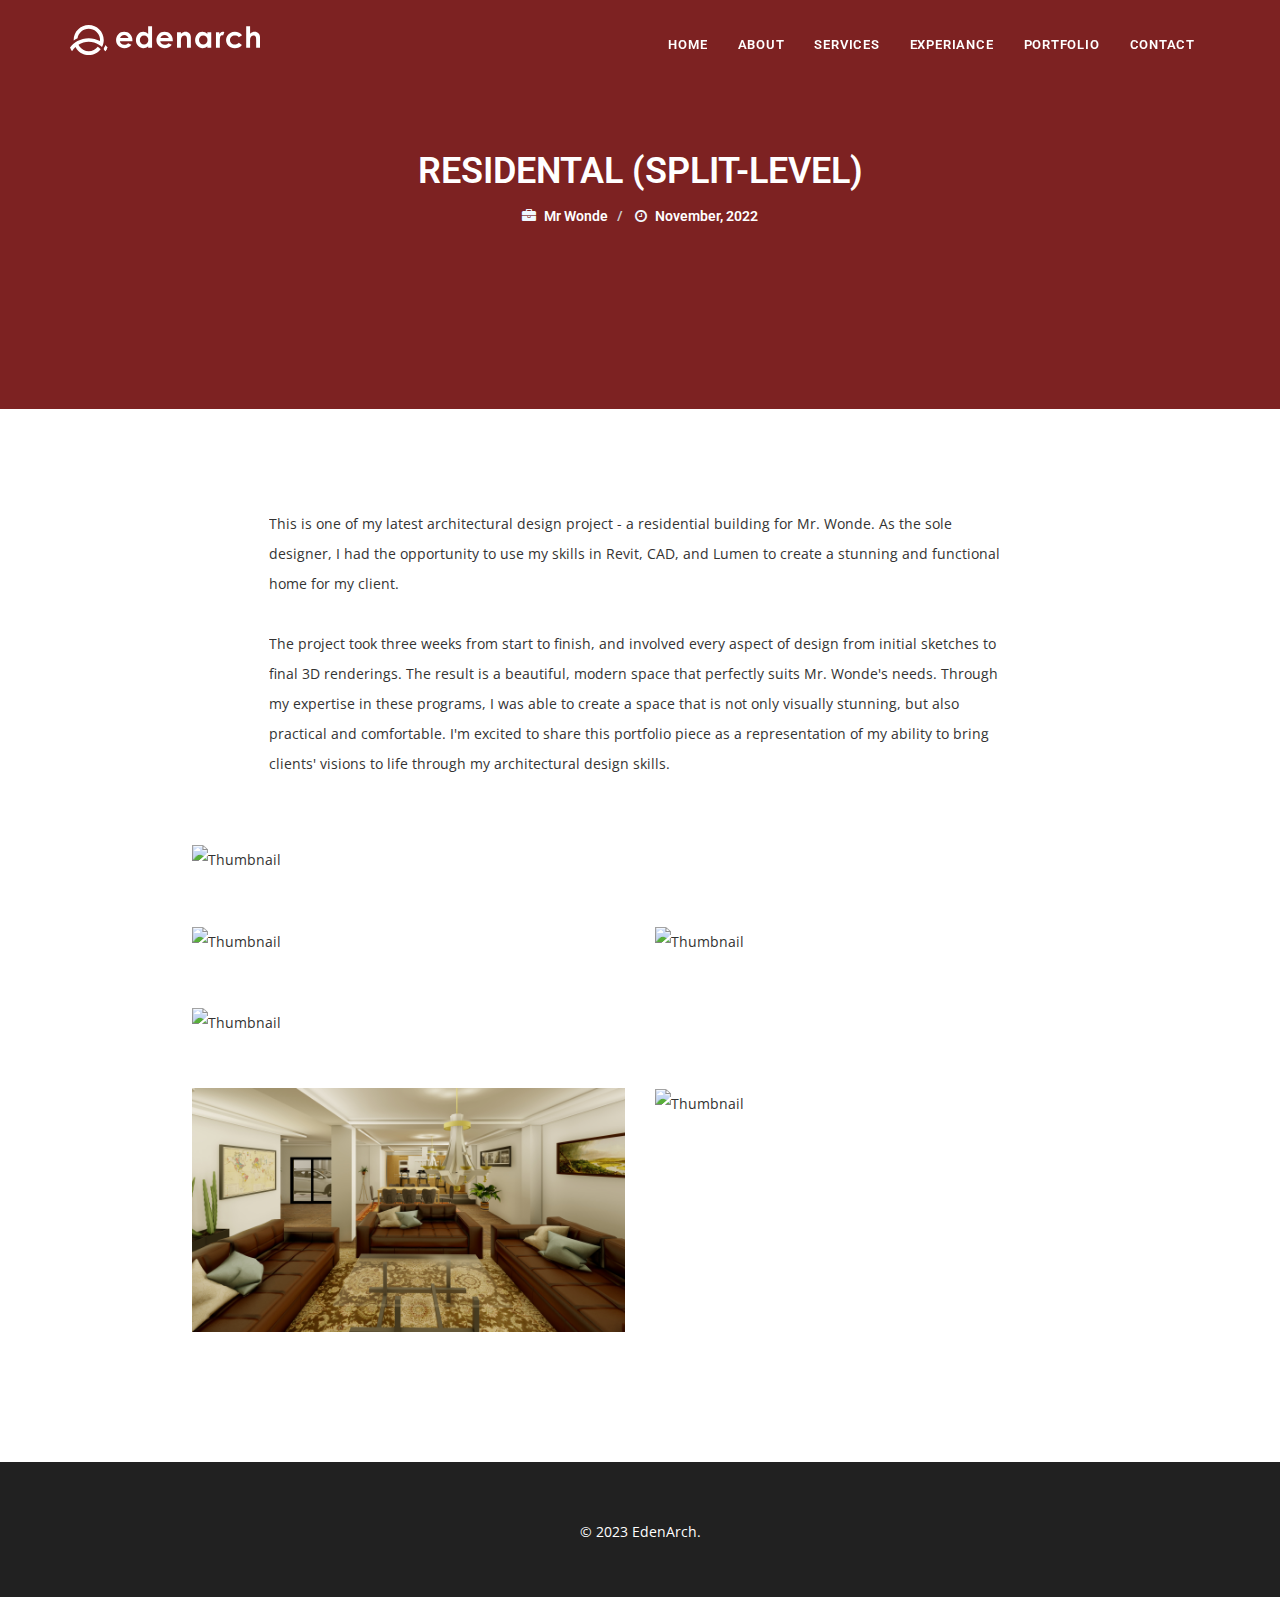
==== commit 88763f01: "update" ====
--- a/residental_split.html
+++ b/residental_split.html
@@ -103,7 +103,7 @@
         <div class="container">
             <div class="row">
                 <div class="col-md-12">
-                    <h1>Residental</h1>
+                    <h1>Residental (split-level)</h1>
                     <div class="meta">
                         <ul class="breadcrumb text-light">
                             <li>
